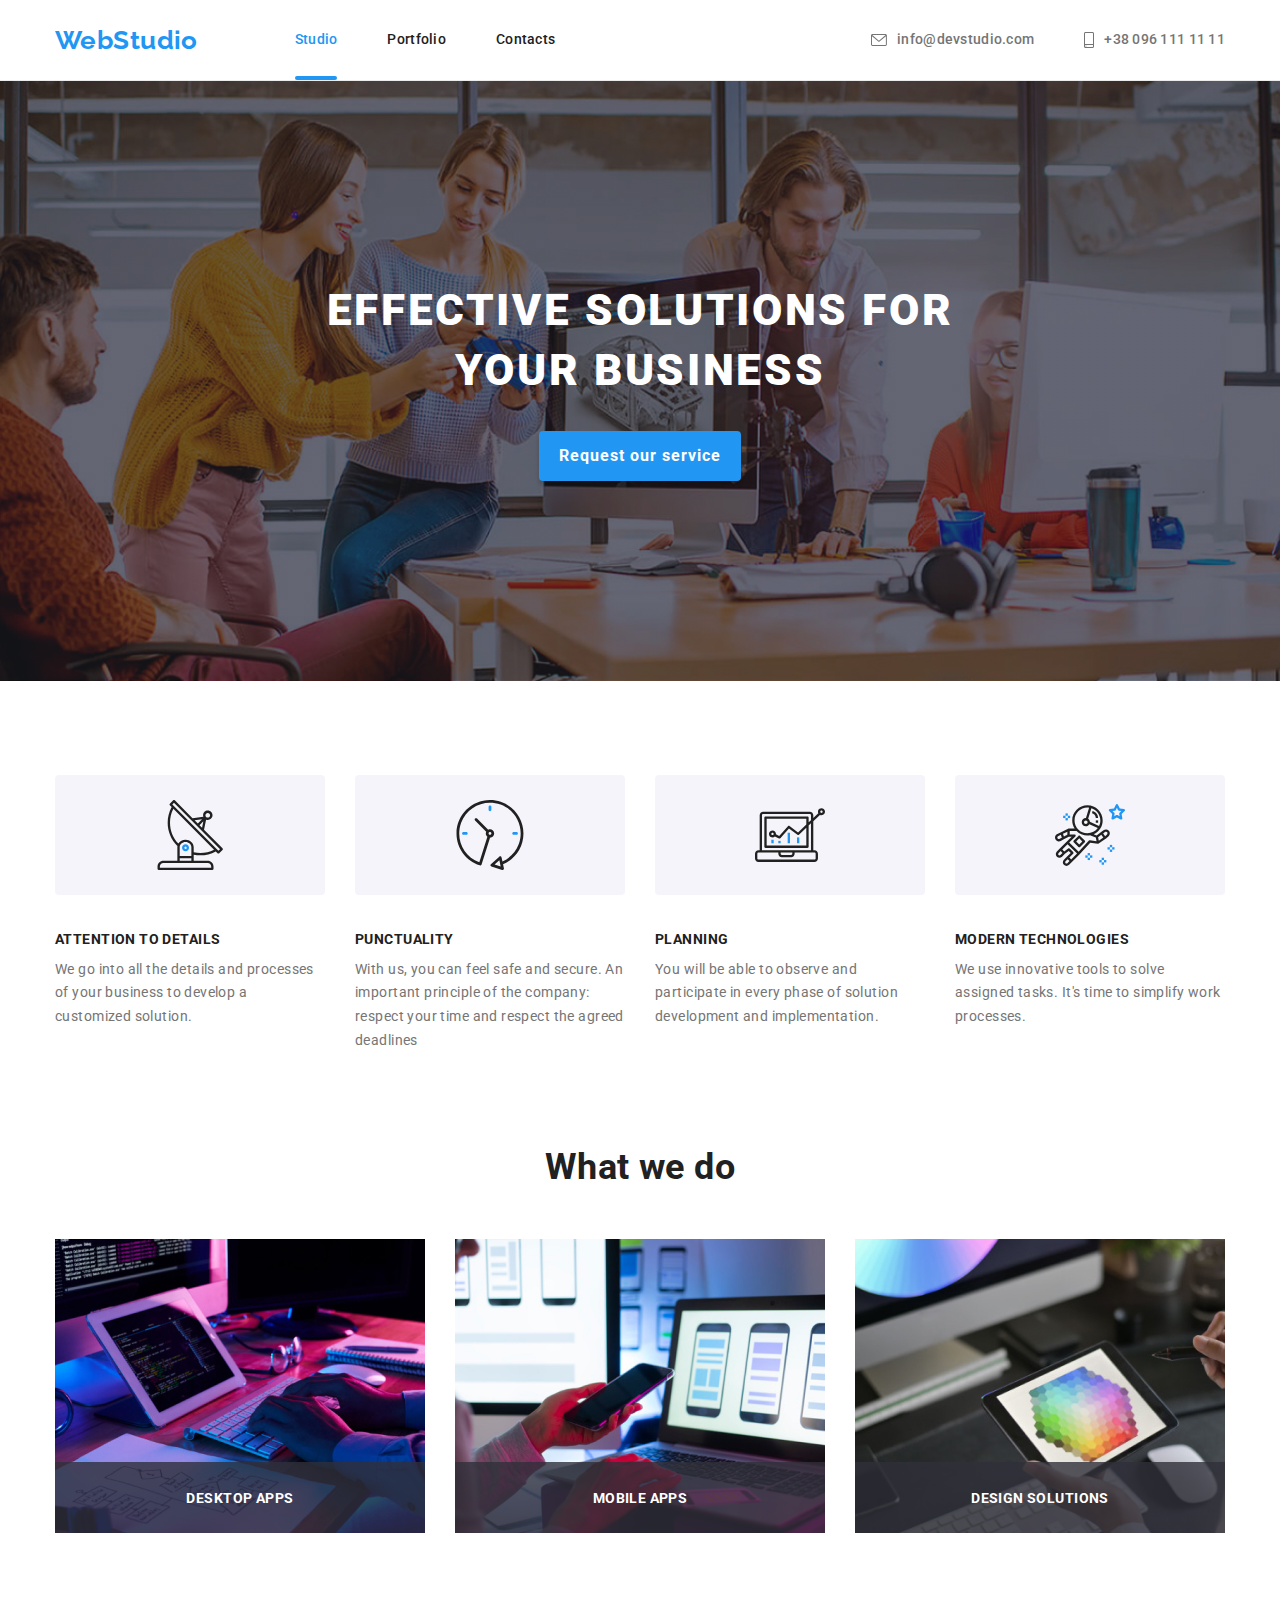
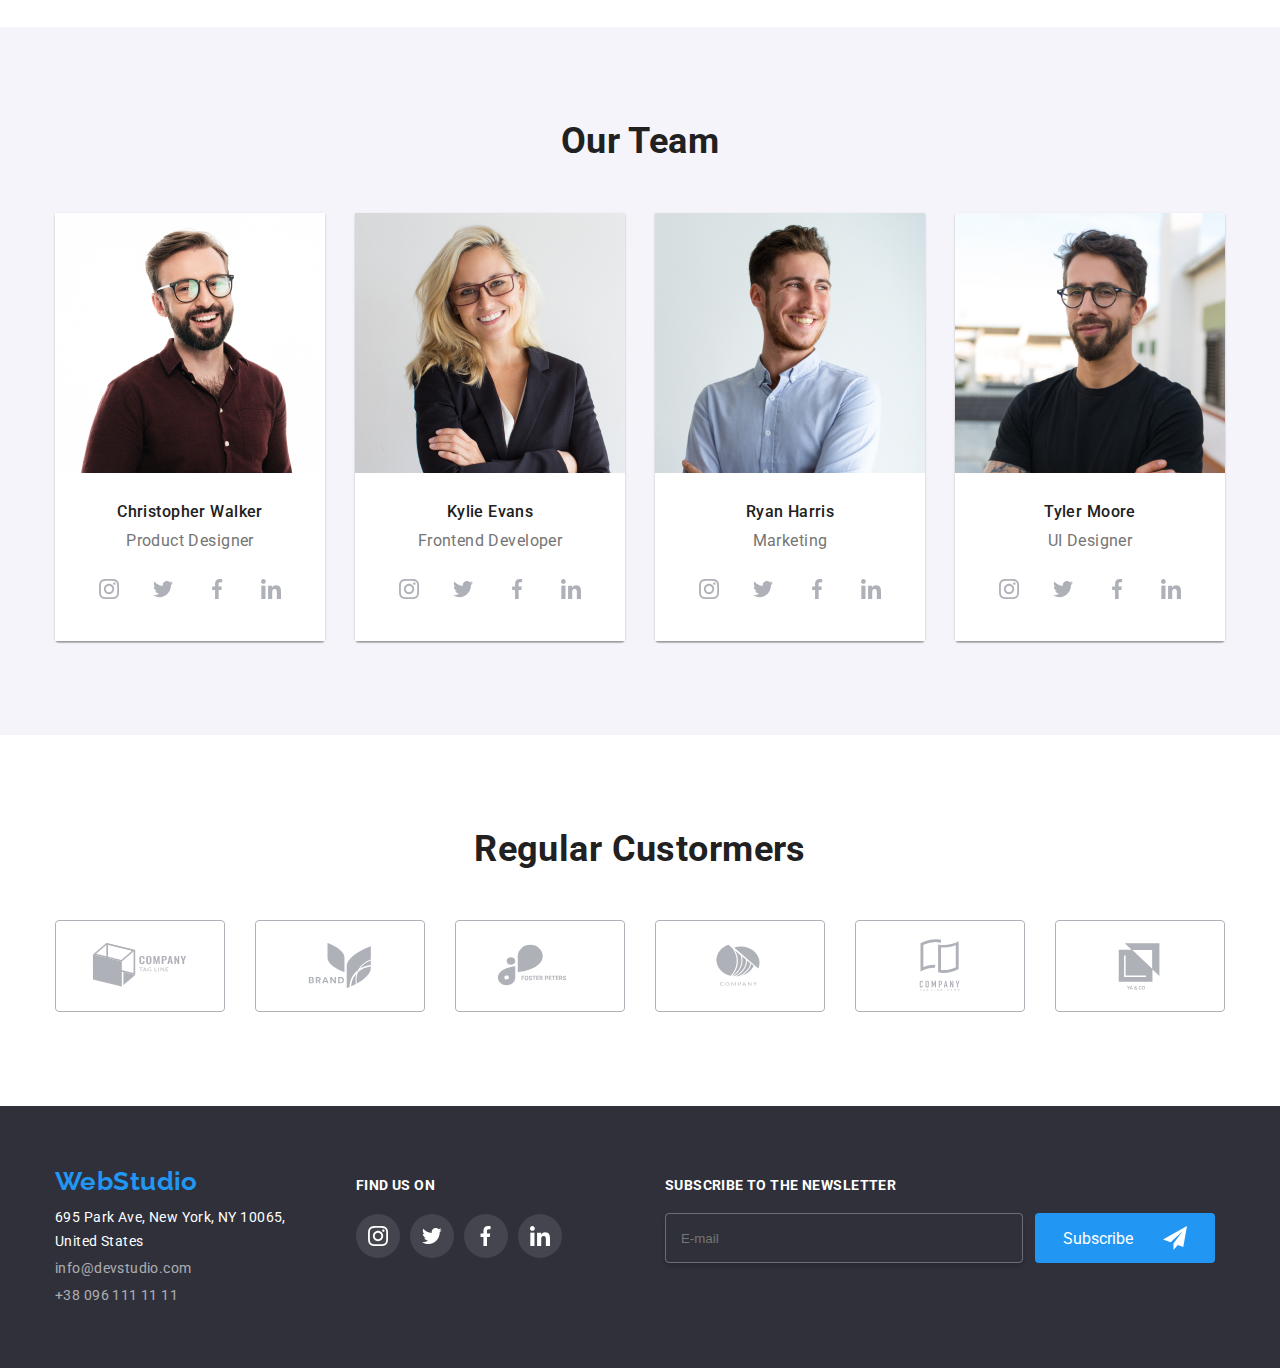
==== index.html @ 533c5c32 "update" ====
<!DOCTYPE html>
<html lang="en">
<head>
    <meta charset="UTF-8">
    <meta http-equiv="X-UA-Compatible" content="IE=edge">
    <meta name="viewport" content="width=device-width, initial-scale=1.0">
    <title>Web Studio</title>
    <link rel="preconnect" href="https://fonts.googleapis.com">
    <link rel="preconnect" href="https://fonts.gstatic.com" crossorigin>
    <link href="https://fonts.googleapis.com/css2?family=Raleway:wght@700&family=Roboto:wght@400;500;700;900&display=swap" rel="stylesheet">   
    <link rel="stylesheet" href="node_modules/modern-normalize/modern-normalize.css">
    <link rel="stylesheet" href="./css/style.css">
</head>
<body>
    <header class="header">
        <div class="container header-container">
            <nav class="header-navigation">
                <a class="header-logo" href="./index.html">WebStudio</a>
                <ul class="header-list-link">
                    <li class="header-item"><a class="header-link current" href="./index.html">Studio</a></li>
                    <li class="header-item"><a class="header-link" href="./portfolio.html">Portfolio</a></li>
                    <li class="header-item"><a class="header-link" href="#">Contacts</a></li>
                </ul> 
            </nav> 
            <ul class="header-list-contact">  
                <li class="header-item-contact">
                    <a class="header-item-contact-link" href="mailto:info@devstudio.com">
                        <svg class="header-item-contact-icon" width="16px" height="12px">
                            <use href="images\sprite.svg#icon-envelope"></use>
                        </svg>
                        info@devstudio.com
                    </a>
                </li>           
                <li class="header-item-contact">
                    <a class="header-item-contact-link"  href="tel:380961111111">
                        <svg class="header-item-contact-icon" width="10px" height="16px">
                            <use href="images\sprite.svg#icon-smartphone"></use>
                        </svg>
                        +38 096 111 11 11
                    </a>
                </li>
            </ul>
        </div>
    </header>
    <main class="main">
        <section class="hero-section">
            <div class="container hero-container">
                <h1 class="hero-title">EFFECTIVE SOLUTIONS FOR YOUR BUSINESS</h1>
                    <button class="hero-button"  type="button" data-modal-open>Request our service</button> 
            </div>
        </section>           
        <section class="features">
            <div class="container">
                <h2 class="features-title">Features</h2>
                <ul class="features-list">
                    <li class="features-item">
                        <svg class="features-image">
                            <use href="images\sprite.svg#icon-antenna"></use>
                        </svg>
                        <h3 class="features-item-title">ATTENTION TO DETAILS</h3>
                        <p class="features-item-text">We go into all the details and processes of your business to develop a customized solution.</p>
                    </li>
                    <li class="features-item">
                        <svg class="features-image">
                            <use href="images\sprite.svg#icon-clock"></use>
                        </svg>
                        <h3 class="features-item-title">PUNCTUALITY</h3>
                        <p class="features-item-text">With us, you can feel safe and secure. An important principle of the company: respect your time and respect the agreed deadlines</p>
                    </li>
                    <li class="features-item">
                        <svg class="features-image">
                            <use href="images\sprite.svg#icon-diagram"></use>
                        </svg>
                        <h3 class="features-item-title">PLANNING</h3>
                        <p class="features-item-text">You will be able to observe and participate in every phase of solution development and implementation.</p>
                    </li>
                    <li class="features-item">
                        <svg class="features-image">
                            <use href="images\sprite.svg#icon-astronaut"></use>
                        </svg>
                        <h3 class="features-item-title">MODERN TECHNOLOGIES</h3>
                        <p class="features-item-text">We use innovative tools to solve assigned tasks. It's time to simplify work processes.</p>
                    </li>
                </ul>
            </div>
        </section>
        <section class="job">
            <div class="container">
                <h2 class="job-title">What we do</h2>
                <ul class="job-list">
                    <li class="job-item"><img class="item-img" src="./images/home-page-images/typingonkeyboard.jpg" alt="person typing on keyboard" width="370" height="294">
                    <p class="label">DESKTOP APPS</p></li>
                    <li class="job-item"><img class="item-img" src="./images/home-page-images/smartphone.jpg" alt="person holding smartphone in front of laptop" width="370"
                        height="294">
                    <p class="label">MOBILE APPS</p></li>
                    <li class="job-item"><img class="item-img" src="./images/home-page-images/colorpallet.jpg" alt="color pallet on a tablet" width="370" height="294">
                    <p class="label">DESIGN SOLUTIONS</p></li>
                </ul>
            </div>
        </section>
        <section class="team">
            <div class="container">
                <h2 class="team-title">Our Team</h2>
                    <ul class="team-list">
                        <li class="team-item"><img class="item-img" src="images/home-page-images/christopher.jpg" alt="man with glasses in red shirt" width="270" height="260">
                            <div class="team-description">
                                <h3 class="team-item-name">Christopher Walker</h3>
                                    <p class="team-item-description">Product Designer</p>
                                        <ul class="team-item-socials-list">
                                            <li class="team-item-socials-item">
                                                <a class="team-item-socials-link" href="#">
                                                    <svg class="team-item-socials-link-icon" width="20px" height="20px">
                                                        <use href="images/sprite.svg#icon-instagram"></use>
                                                    </svg>
                                                </a>
                                            </li>
                                            <li class="team-item-socials-item">
                                                <a class="team-item-socials-link" href="#">
                                                    <svg class="team-item-socials-link-icon" width="20px" height="20px">
                                                        <use href="images/sprite.svg#icon-twitter"></use>
                                                    </svg>
                                                </a>
                                            </li>
                                            <li class="team-item-socials-item">
                                                <a class="team-item-socials-link" href="#">
                                                    <svg class="team-item-socials-link-icon" width="20px" height="20px">
                                                        <use href="images/sprite.svg#icon-facebook"></use>
                                                    </svg>
                                                </a>
                                            </li>
                                            <li class="team-item-socials-item">
                                                <a class="team-item-socials-link" href="#">
                                                    <svg class="team-item-socials-link-icon" width="20px" height="20px">
                                                        <use href="images/sprite.svg#icon-linkedin"></use>
                                                    </svg>
                                                </a>
                                            </li>
                                        </ul>
                                </div>
                        </li>
                        <li class="team-item"><img class="item-img" src="images/home-page-images/kylie.jpg" alt="blonde woman with arms crossed" width="270" height="260">
                    <div class="team-description">
                        <h3 class="team-item-name">Kylie Evans</h3>
                            <p class="team-item-description">Frontend Developer</p>
                                <ul class="team-item-socials-list">
                                    <li class="team-item-socials-item">
                                        <a class="team-item-socials-link" href="#">
                                            <svg class="team-item-socials-link-icon" width="20px" height="20px">
                                                <use href="images/sprite.svg#icon-instagram"></use>
                                            </svg>
                                        </a>
                                    </li>
                                    <li class="team-item-socials-item">
                                        <a class="team-item-socials-link" href="#">
                                            <svg class="team-item-socials-link-icon" width="20px" height="20px">
                                                <use href="images/sprite.svg#icon-twitter"></use>
                                            </svg>
                                        </a>
                                    </li>
                                    <li class="team-item-socials-item">
                                        <a class="team-item-socials-link" href="#">
                                            <svg class="team-item-socials-link-icon" width="20px" height="20px">
                                                <use href="images/sprite.svg#icon-facebook"></use>
                                            </svg>
                                        </a>
                                    </li>
                                    <li class="team-item-socials-item">
                                        <a class="team-item-socials-link" href="#">
                                            <svg class="team-item-socials-link-icon" width="20px" height="20px">
                                                <use href="images/sprite.svg#icon-linkedin"></use>
                                            </svg>
                                        </a>
                                    </li>
                                </ul>
                        </div>
                        </li>
                        <li class="team-item"><img class="item-img" src="images/home-page-images/ryan.jpg" alt="man in blue shirt" width="270" height="260">
                            <div class="team-description">
                                <h3 class="team-item-name">Ryan Harris</h3>
                                    <p class="team-item-description">Marketing</p>  
                                        <ul class="team-item-socials-list">
                                            <li class="team-item-socials-item">
                                                <a class="team-item-socials-link" href="#">
                                                    <svg class="team-item-socials-link-icon" width="20px" height="20px">
                                                        <use href="images/sprite.svg#icon-instagram"></use>
                                                    </svg>
                                                </a>
                                            </li>
                                            <li class="team-item-socials-item">
                                                <a class="team-item-socials-link" href="#">
                                                    <svg class="team-item-socials-link-icon" width="20px" height="20px">
                                                        <use href="images/sprite.svg#icon-twitter"></use>
                                                    </svg>
                                                </a>
                                            </li>
                                            <li class="team-item-socials-item">
                                                <a class="team-item-socials-link" href="#">
                                                    <svg class="team-item-socials-link-icon" width="20px" height="20px">
                                                        <use href="images/sprite.svg#icon-facebook"></use>
                                                    </svg>
                                                </a>
                                            </li>
                                            <li class="team-item-socials-item">
                                                <a class="team-item-socials-link" href="#">
                                                    <svg class="team-item-socials-link-icon" width="20px" height="20px">
                                                        <use href="images/sprite.svg#icon-linkedin"></use>
                                                    </svg>
                                                </a>
                                            </li>
                                        </ul>                 
                            </div>
                        </li>
                        <li class="team-item"><img class="item-img" src="images/home-page-images/tyler.jpg" alt="man with glasses in black shirt" width="270" height="260">
                            <div class="team-description">
                                <h3 class="team-item-name">Tyler Moore</h3>
                                    <p class="team-item-description">UI Designer</p>   
                                        <ul class="team-item-socials-list">
                                            <li class="team-item-socials-item">
                                                <a class="team-item-socials-link" href="#">
                                                    <svg class="team-item-socials-link-icon" width="20px" height="20px">
                                                        <use href="images/sprite.svg#icon-instagram"></use>
                                                    </svg>
                                                </a>
                                            </li>
                                            <li class="team-item-socials-item">
                                                <a class="team-item-socials-link" href="#">
                                                    <svg class="team-item-socials-link-icon" width="20px" height="20px">
                                                        <use href="images/sprite.svg#icon-twitter"></use>
                                                    </svg>
                                                </a>
                                            </li>
                                            <li class="team-item-socials-item">
                                                <a class="team-item-socials-link" href="#">
                                                    <svg class="team-item-socials-link-icon" width="20px" height="20px">
                                                        <use href="images/sprite.svg#icon-facebook"></use>
                                                    </svg>
                                                </a>
                                            </li>
                                            <li class="team-item-socials-item">
                                                <a class="team-item-socials-link" href="#">
                                                    <svg class="team-item-socials-link-icon" width="20px" height="20px">
                                                        <use href="images/sprite.svg#icon-linkedin"></use>
                                                    </svg>
                                                </a>
                                            </li>
                                        </ul>                
                            </div>
                        </li>
                    </ul>
            </div>
        </section>
        <section class="customers">
            <div class="container">
                <h2 class="customer-title">Regular Custormers</h2>
                <ul class="customer-list">
                    <li class="customer-item">
                        <a class="customer-link" href="#">
                            <svg class="customer-link-icon" width="106px"  height="60px">
                                <use href="images/sprite.svg#icon-Logo-1"></use>
                            </svg>
                        </a>
                    </li>
                    <li class="customer-item">
                        <a class="customer-link" href="#">
                            <svg class="customer-link-icon" width="106px"  height="60px">
                                <use href="images/sprite.svg#icon-Logo-2"></use>
                            </svg>
                        </a>
                    </li>
                    <li class="customer-item">
                        <a class="customer-link" href="#">
                            <svg class="customer-link-icon" width="106px"  height="60px">
                                <use href="images/sprite.svg#icon-Logo-3"></use>
                            </svg>
                        </a>
                    </li>
                    <li class="customer-item">
                        <a class="customer-link" href="#">
                            <svg class="customer-link-icon" width="106px"  height="60px">
                                <use href="images/sprite.svg#icon-Logo-4"></use>
                            </svg>
                        </a>
                    </li>
                    <li class="customer-item">
                        <a class="customer-link" href="#">
                            <svg class="customer-link-icon" width="106px"  height="60px">
                                <use href="images/sprite.svg#icon-Logo-5"></use>
                            </svg>
                        </a>
                    </li>
                    <li class="customer-item">
                        <a class="customer-link" href="#">
                            <svg class="customer-link-icon" width="106px"  height="60px">
                                <use href="images/sprite.svg#icon-Logo-6"></use>
                            </svg>
                        </a>
                    </li>                    
                </ul>
            </div>
        </section>
    </main>
    <footer class="footer">
        <div class="container footer-container">
            <div class="footer-left">
        <a class="footer-logo" href="./index.html">WebStudio</a>
        <address class="footer-address">
           <a class="footer-location" href="https://goo.gl/maps/39EHeSABdAvS7GECA" target="_blank">695 Park Ave, New York, NY 10065,<br> United States</a>
            <ul class="footer-list-contact">
                <li class="footer-item"><a class="footer-item-link" href="mailto:info@devstudio.com">info@devstudio.com</a></li>
                <li class="footer-item"><a class="footer-item-link" href="tel:380961111111">+38 096 111 11 11</a></li>
            </ul>
        </address>
        </div>
        <div class="footer-middle">
            <h3 class="footer-middle-title"> FIND US ON</h3>
            <ul class="footer-social-media">                
                        <li class="footer-socials-item">
                            <a class="footer-socials-link" href="#">
                                <svg class="footer-socials-link-icon" width="20px" height="20px">
                                    <use href="images/sprite.svg#icon-instagram-footer"></use>
                                </svg>
                            </a>
                        </li>
                        <li class="footer-socials-item">
                            <a class="footer-socials-link" href="#">
                                <svg class="footer-socials-link-icon" width="20px" height="20px">
                                    <use href="images/sprite.svg#icon-twitter-footer"></use>
                                </svg>
                            </a>
                        </li>
                        <li class="footer-socials-item">
                            <a class="footer-socials-link" href="#">
                                <svg class="footer-socials-link-icon" width="20px" height="20px">
                                    <use href="images/sprite.svg#icon-facebook-footer"></use>
                                </svg>
                            </a>
                        </li>
                        <li class="footer-socials-item">
                            <a class="footer-socials-link" href="#">
                                <svg class="footer-socials-link-icon" width="20px" height="20px">
                                    <use href="images/sprite.svg#icon-linkedin-footer"></use>
                                </svg>
                            </a>
                        </li>
                </ul>
            </div>
            <div class="footer-right">
                    <h3 class="footer-input-title">SUBSCRIBE TO THE NEWSLETTER</h3>
                    <form action="#" class="footer-form">
                        <label class="footer-form-label">
                            <input class="footer-input" type="email" name="email" 
                            placeholder="E-mail">
                        </label>
                        <button class="footer-button" type="submit">
                            Subscribe 
                            <svg class="send-icon" width="24px" height="24px">
                                <use href="images\sprite.svg#icon-send"></use>
                            </svg>
                        </button>
                    </form>
            </div>
        </div>
    </footer>
    <div class="backdrop is-hidden" data-modal>
        <div class="modal-widnow">
            <button type="button" class="modal-button" data-modal-close><svg class="icon-close" width="30px" height="30px">
                <use href="images/sprite.svg#icon-close"></use>
                </svg>
            </button>
            <form class="modal-form" name="customer-information">
                <b class="modal-caption">Leave your information and we'll call you back</b>
                <label class="modal-label">
                    Name 
                    <svg class="modal-icon" width="18px" height="18px">
                        <use href="images\sprite.svg#icon-person"></use>
                    </svg>
                    <input class="modal-input" type="text" name="full-name">
                </label>
                <label class="modal-label">
                    Telephone
                    <svg class="modal-icon" width="18px" height="18px">
                        <use href="images\sprite.svg#icon-phone"></use>
                    </svg>
                    <input class="modal-input" type="tel" name="phone-number">
                </label>
                <label class="modal-label">
                    E-mail 
                    <svg class="modal-icon" width="18px" height="18px">
                        <use href="images\sprite.svg#icon-email"></use>
                    </svg>
                    <input class="modal-input" type="email" name="email">           
                </label>
                <label class="modal-label">
                    Comments
                    <textarea class="textarea-modal-input" name="comments" rows="5" placeholder="Enter the text"></textarea>
                </label>
                <input class="checkbox" type="checkbox" name="terms" value="agree" required id="checkbox-policy"> 
                <label class="modal-checkbox-label" for="checkbox-policy">
                    <span class="modal-checkbox">
                        <svg class="modal-checkmark" width="11px" height="8px">
                            <use href="images/sprite.svg#icon-checkmark"></use>
                        </svg>
                    </span>
                    <span>
                        I agree with the newsletter and accept the 
                        <a class="terms-conditions" href="#">
                            Terms and Conditions
                        </a>
                    </span>
                </label>
                    <button class="form-button" type="submit">Send</button>
            </form>
        </div>
    </div>
    <script src="./js/modal.js"></script>
</body>
</html>
---- css/style.css ----
:root{
    --primary-title-color:#212121;
    --accent-color:#2196F3;
    --primary-text-color:#757575;
    --white-color:#FFFFFF;
    --black-color: #000000;
    --backgroud-color:#2F303A;
    --button-hover-color:#1976d2;
    --background-button-color:#F5F4FA;
    --portfolio-background-color: #E5E5E5;
    --card-gap: 30px;
    --time-function: cubic-bezier(0.4, 0, 0.2, 1);
    --time: 250ms;
}

p, h1, h2, h3, h4, h5, h6{
    margin-top: 0;
    margin-bottom: 0;
}

ul{
    list-style: none;
    margin-top: 0;
    margin-bottom: 0;
    padding-left: 0;
}

*,
*::before,
*::after {
  box-sizing: border-box;
}

a{
    text-decoration: none;
}

body{
    font-family: Roboto, sans-serif;
    color: var(--primary-text-color);
    font-style: normal;
    font-weight: 400;
    font-size: 14px;
    line-height: calc(24/14);
    letter-spacing: 0.03em;
    margin: 0;
}

img{
    display: block;
    max-width: 100%;
    height:auto;
}

.container{
    width: 1200px;
    padding-left: 15px;
    padding-right: 15px;
    margin: 0 auto;
}

/*HEADER*/

.header{
    background:var(--white-color);
    border-bottom: 1px solid #ECECEC;
}

.header-container{
    display: flex;
}

.header-navigation{
    display: flex;
    align-items: center;
}

.header-logo{
    color:var(--accent-color);
    font-weight:700;
    font-size: 26px;
    line-height: 1.19;
    font-family: Raleway;    
    margin-right: 97px;
}

.header-list-link{
    display:flex;    
}

.header-item:not(:last-child){
    margin-right: 50px;
}

.header-link{
    color:var(--primary-title-color);
    font-weight: 500;
    font-size: 14px;
    line-height: 1.14;
    letter-spacing: 0.02em;
    padding-top:32px;
    padding-bottom:32px;    
    display:block;
    transition: color var(--time) var(--time-function);
}

.header-link:hover,
.header-link:focus{
    color:var(--accent-color);
    text-decoration: underline;
}

.current{
    color:var(--accent-color);
    position:relative;
    display: inline-block;
}

.current::after{
    content: '';
    position: absolute;
    width: 100%;
    height: 4px;
    border-radius: 2px;
    left:0;
    bottom:0;
    background-color: var(--accent-color);
    background: var(--accent-color);
}

.header-list-contact{
    display:flex;
    margin-left: auto;    
}

.header-item-contact:not(:last-child){
    margin-right: 50px;
}

.header-item-contact-link{
    color:var(--primary-text-color);
    font-weight: 500;
    font-size: 14px;
    line-height: 1.14;
    letter-spacing: 0.02em;
    padding-top: 32px;
    padding-bottom: 32px;    
    display: flex;
    align-items: center;
    transition: color var(--time) var(--time-function);
}

.header-item-contact-link:hover,
.header-item-contact-link:focus{
    color:var(--accent-color);
}

.header-item-contact-icon{
    margin-right: 10px;
    fill: currentColor;
}
/*Hero*/


    
.hero-section{
    background-color: var(--backgroud-color);
    padding-top: 200px;
    padding-bottom: 200px;
    background-image: linear-gradient(
        rgba(47, 48, 58, 0.4),
        rgba(47, 48, 58, 0.4)
        ), url(../images/home-page-images/hero-background.jpg);
        background-repeat: no-repeat;
        background-position: center;
        background-size: cover;
}

.hero-container{
    display: flex;
    justify-content: center;
    align-items: center;
    flex-direction: column;   
}

.hero-title{
    text-align: center;
    letter-spacing: 0.06em;
    font-weight: 900;
    font-size: 44px;
    line-height: 1.36;
    color: var(--white-color);
    width: 696px;
    margin-bottom: 30px;
}

.hero-button{
    font-family: Roboto;
    font-weight: 700;
    font-size: 16px;
    line-height: 1.87;
    letter-spacing: 0.06em;
    color:var(--white-color);
    cursor: pointer;
    padding: 10px 20px;
    background-color: var(--accent-color);
    box-shadow: 0px 4px 4px rgba(0, 0, 0, 0.15);
    border-radius: 4px;
    border: none;
    transition: background-color var(--time) var(--time-function);
    transition: box-shadow var(--time) var(--time-function);
}

.hero-button:hover,
.hero-button:focus{
    background-color: var(--button-hover-color);
    
}

/*FEATURES*/

.features{
    padding-top: 94px;
    padding-bottom: 94px;   
}

.features-title{
    position: absolute;
    width: 1px;
    height: 1px;
    margin: -1px;
    border: 0;
    padding: 0;
    white-space: nowrap;
    clip-path: inset(100%);
    clip: rect(0 0 0 0);
    overflow: hidden;
}

.features-list{
    display: flex;
    flex-wrap: wrap;      
}

.features-item{
    width: 270px;
}

.features-item:not(:last-child){
    margin-right: 30px;
}
.features-image{
    width: 270px;
    height: 120px;
    background: #F5F4FA;
    border-radius: 4px;
    margin-bottom: 30px;
    padding-bottom: 25px;
    padding-top: 25px;
}

.features-item-title{
    font-weight: 700;
    font-size: 14px;
    line-height: 1.14;
    color:var(--primary-title-color);
    margin-bottom: 10px;
}

.features-item-text{
    font-size: 14px;
    line-height: 1.71;
}

/*JOB*/

.job{
    padding-bottom: 94px;
      
}

.job-title{
    font-weight: 700;
    font-size: 36px;
    line-height: 1.16;
    color: var(--primary-title-color);
    text-align: center;
    margin-bottom: 50px;
}

.job-list{
    display: flex;
}

.job-item:not(:last-child){
    margin-right: 30px;
    
}
.job-item{
    position: relative;
}

.job-item > .label{
    position: absolute;
    font-weight: 700;
    font-size: 14px;
    line-height:calc(16/14);
    bottom: 0;
    right: 0;
    left: 0;
    text-align: center;
    letter-spacing: 0.03em;
    padding-top: 28px;
    padding-bottom: 27px;
    color: var(--white-color);
    background-color:rgba(47, 48, 58, 0.800);
}

/*TEAM*/

.team{
    background: #F5F4FA;    
    padding-top:94px;
    padding-bottom: 94px;
}

.team-title{
    font-weight: 700;
    font-size: 36px;
    line-height: 1.16;
    color: var(--primary-title-color);
    text-align: center;
    margin-bottom: 50px;
}

.team-list{
    display: flex;
    justify-content: center;
}

.team-item{
    width: 270px;
    box-shadow: 0px 1px 3px rgba(0, 0, 0, 0.12), 0px 1px 1px rgba(0, 0, 0, 0.14), 0px 2px 1px rgba(0, 0, 0, 0.2);
    border-radius: 0px 0px 4px 4px;
}

.team-item:not(:last-child){
    margin-right:30px;
}

.team-description{
    padding-top: 30px;
    padding-bottom: 30px;
    text-align: center;
    background-color: var(--white-color);
}

.team-item-name{
    font-weight: 500;
    font-size: 16px;
    line-height: 1.18;
    color: var(--primary-title-color);
    margin-bottom: 10px;
}

.team-item-description{
    font-size: 16px;
    line-height: 1.18;  
    margin-bottom: 16px; 
}

.team-item-socials-list{
    display: flex;
    justify-content: center;
}

.team-item-socials-item:not(:last-child){
    margin-right:10px
}

.team-item-socials-link{
    width: 44px;
    height: 44px;
    border-radius: 50%;
    display: flex;
    align-items: center;
    justify-content: center;
    color: #AFB1B8;
    transition: color var(--time) var(--time-function);
}

.team-item-socials-link:hover,
.team-item-socials-link:focus{
    color:#FFFFFF;
    background-color: var(--accent-color);   
}

.team-item-socials-link-icon{
    fill: currentColor;
}


/*Customers*/

.customers{
    padding-top:94px;
    padding-bottom: 94px;
}

.customer-title{
    font-weight: 700;
    font-size: 36px;
    line-height: 1.16;
    color: var(--primary-title-color);
    text-align: center;
    margin-bottom: 50px;
}

.customer-list{
    display: flex;
    justify-content: center;
}

.customer-item:not(:last-child){
    margin-right: 30px;
}

.customer-link{
    border: 1px solid #AFB1B8;
    border-radius: 4px;
    width: 170px;
    height:92px;
    display: flex;
    align-items: center;
    justify-content: center;
    color: #AFB1B8;
    transition: color var(--time) var(--time-function);
}

.customer-link:hover,
.customer-link:focus{
    border: 1px solid var(--accent-color);
    color:var(--accent-color);    
}

.customer-link-icon{
    fill: currentColor;
}


/*PORTFOLIO*/

.portfolio{
    padding-bottom: 94px;
    padding-top: 94px;
}

.navigation-button{
    font-family: Roboto;
    font-weight: 500;
    font-size: 16px;
    line-height: 1.62;
    text-align: center;
    color:var(--black-color);
    cursor: pointer;
    background: var(--background-button-color);   
    padding: 6px 26px;
    border-style: none;
    border-radius: 4px;
    transition: color var(--time) var(--time-function),
        background-color var(--time) var(--time-function);
}

.navigation-button:hover,
.navigation-button:focus{
    background-color: var(--accent-color);
    color:var(--white-color);
    box-shadow: 0px 4px 4px rgba(0, 0, 0, 0.25);   
}

.portfolio-filters-list{
    display: flex;
    justify-content: center;
    margin-bottom: 50px;
}

.portfolio-list{
     display: flex;
     flex-wrap: wrap;
     margin-top: calc(-1 * var(--card-gap));
     margin-left: calc(-1 * var(--card-gap));    
}

.portfolio-filters-item:not(:last-child){
    margin-right: 8px;
    transition: color var(--time) var(--time-function);
}

.portfolio-list-item:hover,
.porfolio-list-item:focus{
    box-shadow: 0px 1px 1px rgba(0, 0, 0, 0.12), 0px 4px 4px rgba(0, 0, 0, 0.06), 1px 4px 6px rgba(0, 0, 0, 0.16);  
}

.portfolio-list-item{
    flex-basis: calc(100%/3 - var(--card-gap));
    margin-left: var(--card-gap);
    margin-top: var(--card-gap); 
}

.portfolio-list-item:hover .card-overlay-text,
.portfolio-list-item:focus .card-overlay-text{
    transform: translateY(0%);
    cursor: pointer;
}

.card-overlay{
    position: relative;
    overflow: hidden;
}

.card-overlay-text{
    color: var(--white-color);
    background-color: rgba(33, 149, 243, 0.900);
    position:absolute;
    top: 0;
    left: 0;
    height: 100%;
    width: 100%;
    display: flex;
    align-items: center;
    padding: 30px;
    overflow: auto;
    transform: translateY(100%);
    transition: transform var(--time) var(--time-function);
}


.portfolio-description{
    border-bottom: 1px solid #E5E5E5;  
    border-left:1px solid #E5E5E5; 
    border-right: 1px solid #E5E5E5;
    padding-top: 20px;
    padding-bottom: 20px;
    padding-right: 24px;
    padding-left: 24px;
}

.portfolio-list-header{
    font-weight: 700;
    font-size: 18px;
    line-height: 2;
    letter-spacing: 0.06em;
    color: var(--primary-title-color);    
}

.portfolio-list-text{
    font-size: 16px;
    line-height: 1.87;
}

/*FOOTER*/

.footer{
    background-color:var(--backgroud-color);
    padding-top: 60px;
    padding-bottom: 60px;
}

.footer-logo{
    font-weight: 700;
    font-size: 26px;
    font-family: Raleway;
    color:  var(--accent-color);
    line-height: 1.19;
    margin-bottom: 9px;
    display: block;
}

.footer-location{
    font-size: 14px;
    line-height: 1.71;
    text-decoration: none;
    font-style: normal;
    color: var(--white-color);
    margin-bottom: 2px;
    display: block;
    transition: color var(--time) var(--time-function);
}

.footer-location:hover,
.footer-location:hover{
    color: var(--accent-color);
}

.footer-item:not(:last-child){
    margin-bottom: 2px;
}

.footer-item-link{
    font-size: 14px;
    color: var(--white-color);
    opacity: .6;
    line-height: 1.71;
    text-decoration: none;
    font-style: normal;
    transition: color var(--time) var(--time-function);
}

.footer-item-link:hover,
.footer-item-link:focus{
    color: var(--accent-color);
}

.footer-middle-title{
    font-size: 14px;
    line-height: 1.14;
    font-weight: 700;
    font-family: Roboto;
    color: #FFFFFF;
    margin-bottom: 20px;   
}

.footer-container{
    display: flex;
    align-items: baseline;
}

.footer-left{
    margin-right: 70px;
}

.footer-middle{
    margin-right: 93px;
}

.footer-social-media{
    display: flex;
}

.footer-socials-link{
    width: 44px;
    height: 44px;
    margin-right: 10px;
    border-radius: 50%;
    display: flex;
    align-items: center;
    justify-content: center;
    background-color: rgba(255, 255, 255, 0.1);
    transition: color var(--time) var(--time-function);
}

.footer-socials-link:hover,
.footer-socials-link:focus{
    background-color: var(--accent-color);
}

.footer-socials-link-icon{
    cursor: pointer;
}

.footer-form{
    display: flex;
}

.footer-form-label{
    margin-right: 12px;
}

.footer-input-title{
    font-size: 14px;
    line-height: calc(16/14);
    color: var(--white-color);
    margin-bottom: 20px;
    
}

.footer-input{
    padding: 15px;
    width: 358px;
    height: 50px;
    background-color: transparent;
    border: 1px solid rgba(255, 255, 255, 0.3);
    box-shadow: 0px 4px 4px rgba(0, 0, 0, 0.15);
    border-radius: 4px;
    outline: none;
    transition: color var(--time) var(--time-function);
    transition: background-color var(--time) var(--time-function);
    transition: border-color var(--time) var(--time-function);
}

.footer-input:hover,
.footer-input:focus{
    color:var(--white-color);
    background-color: transparent;
    border-color: var(--white-color);
}

.footer-button{
        border: none;
        padding: 10px 28px;
        border-radius: 4px;
        display: flex;
        align-items: center;
        justify-content:center;
        background-color: #2196f3;
        color: #fff;
        font-size: 16px;
        cursor: pointer;
        font-family: 'Roboto';
        transition: background-color var(--time) var(--time-function);
}

.send-icon{
    margin-left: 30px;
}

.footer-button:hover,
.footer-button:focus {
        background-color: var(--button-hover-color);
      }



/*Modal Window*/

.backdrop{
    position: fixed;
    top:0;
    left:0;
    height: 100vh;
    width: 100vw;
    visibility: visible;
    opacity: 1;
    background-color: rgba(0, 0, 0, 0.2);
        transition: opacity var(--time) var(--time-function),
        visbility var(--time) var(--time-function);
}

.is-hidden{
    opacity: 0;
    visibility: hidden;
    pointer-events: none;
}

.modal-widnow{
    position: absolute;
    width: 528px;
    min-height: 581px;
    background-color: var(--white-color);
    box-shadow: 0px 1px 3px rgba(0, 0, 0, 0.12), 0px 1px 1px rgba(0, 0, 0, 0.14), 0px 2px 1px rgba(0, 0, 0, 0.2);
    border-radius: 4px;
    top:50%;
    left:50%;
    transform: translate(-50%, -50%);
    padding: 8px;
}

.modal-button{
    float: right;
    border-style: none;
    background-color: #FFFFFF;
    border-radius: 50%;
    border: 1px solid rgba(0, 0, 0, 0.1);
    cursor: pointer;
    width: 30px;
    height: 30px;
    display: flex;
    align-items: center;
    justify-content: center;    
}

.icon-close:hover{
    fill: var(--accent-color);
}

.modal-form{
    padding-top: 40px;
    padding-right: 39px;
    padding-left: 41px;
}

.modal-label{
    display: flex;
    flex-direction: column;
    font-family: Roboto;
    font-weight: 400;
    font-size: 12px; 
    position: relative;
}

.modal-icon{
    position: absolute;
    top:45%;
    margin-left: 12px;
    margin-bottom: 11px;
    fill: var(--black-color);
}


.modal-input{
    border: 1px solid rgba(33, 33, 33, 0.2);
    border-radius: 4px;
    height: 40px;
    transition: border-color var(--time) var(--time-function);
    padding-left: 33px;
}

.textarea-modal-input{
    border: 1px solid rgba(33, 33, 33, 0.2);
    border-radius: 4px;
    height: 120px;
    font-size: 14px;
    font-weight: 400px;
    font-family: 'Roboto';
    padding: 12px 16px;
    transition: border-color var(--time) var(--time-function);
}
.textarea-modal-input:hover,
.textarea-modal-input:focus{
    border-color: var(--accent-color);
    outline: none;
}

.modal-label:not(:last-child){
    padding-bottom: 10px;
}

.modal-input:hover,
.modal-input:focus{
    border-color: var(--accent-color);
    outline: none;
}

.modal-label:hover .modal-icon,
.modal-label:focus .modal-icon{
    fill: var(--accent-color);
}


.modal-caption{
    font-size: 20px;
    font-weight: 700;
    font-family: "Roboto";
    line-height: calc(23/20);
    color: var(--black-color);
}

.checkbox{
    position: absolute;
    width: 1px;
    height: 1px;
    margin: -1px;
    border: 0;
    padding: 0;
    white-space: nowrap;
    clip-path: inset(100%);
    clip: rect(0 0 0 0);
    overflow: hidden;
}

.modal-checkbox-label{
    padding-top: 20px;
    padding-left: 20px;
    padding-bottom: 30px;
    display: flex;
    cursor: pointer;
}

.modal-checkbox{
    width: 15px;
    height: 15px;
    border: 1px solid var(--black-color);
    border-radius: 2px;
    margin-right: 8px;
    margin-top: 5px;
    display: flex;
    align-items: center;
    justify-content: center;
}

.checkbox:checked + .modal-checkbox-label > .modal-checkbox{
    background-color: var(--accent-color);
    border: none;
}

.form-button{
        margin-bottom: 40px;
        margin-left: 110px;
        border: none;
        padding: 16px 80px;
        border-radius: 4px;
        background-color: #2196f3;
        color: #fff;
        font-size: 16px;
        font-weight: 700;
        cursor: pointer;
        box-shadow: 0px 1px 1px rgba(0, 0, 0, 0.12), 0px 4px 4px rgba(0, 0, 0, 0.06), 1px 4px 6px rgba(0, 0, 0, 0.16);         
        transition: background-color var(--time) var(--time-function);
    }

.form-button:hover,
.form-button:focus {
        background-color:var(--button-hover-color);
      }
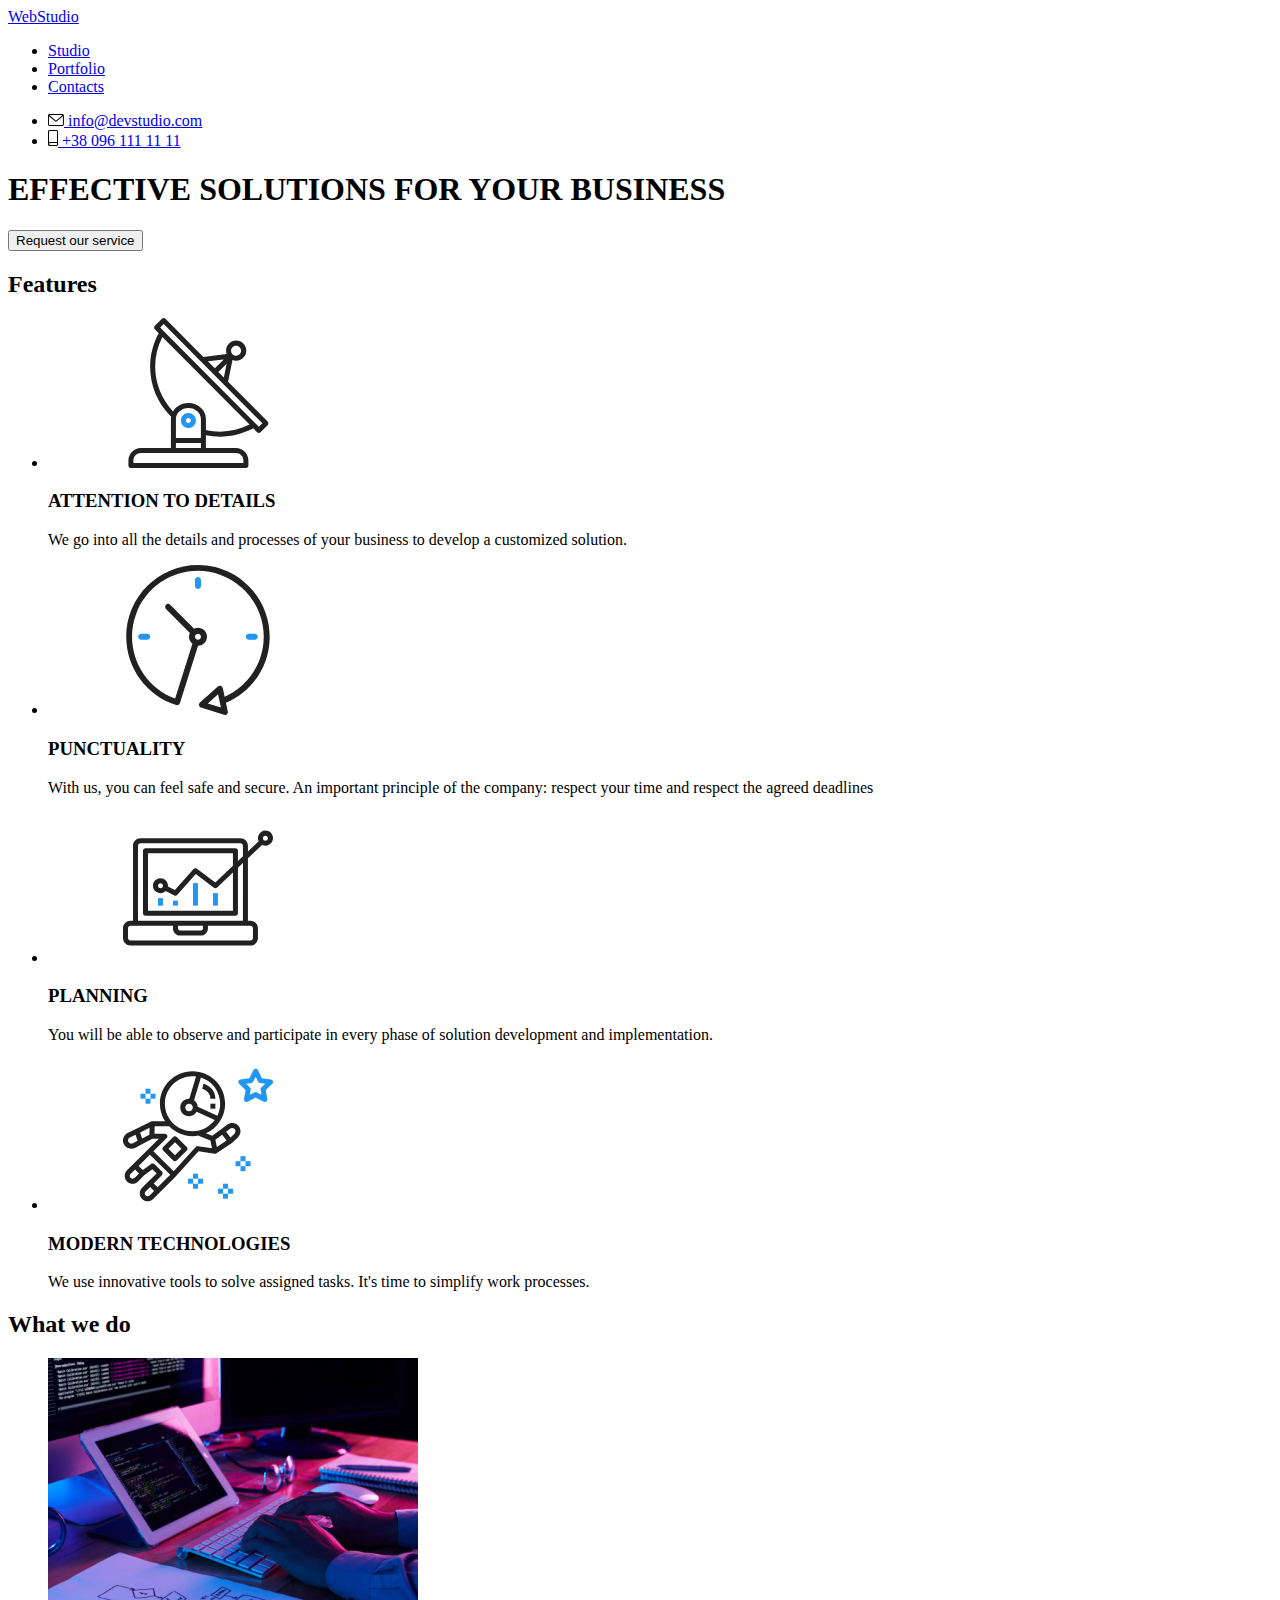
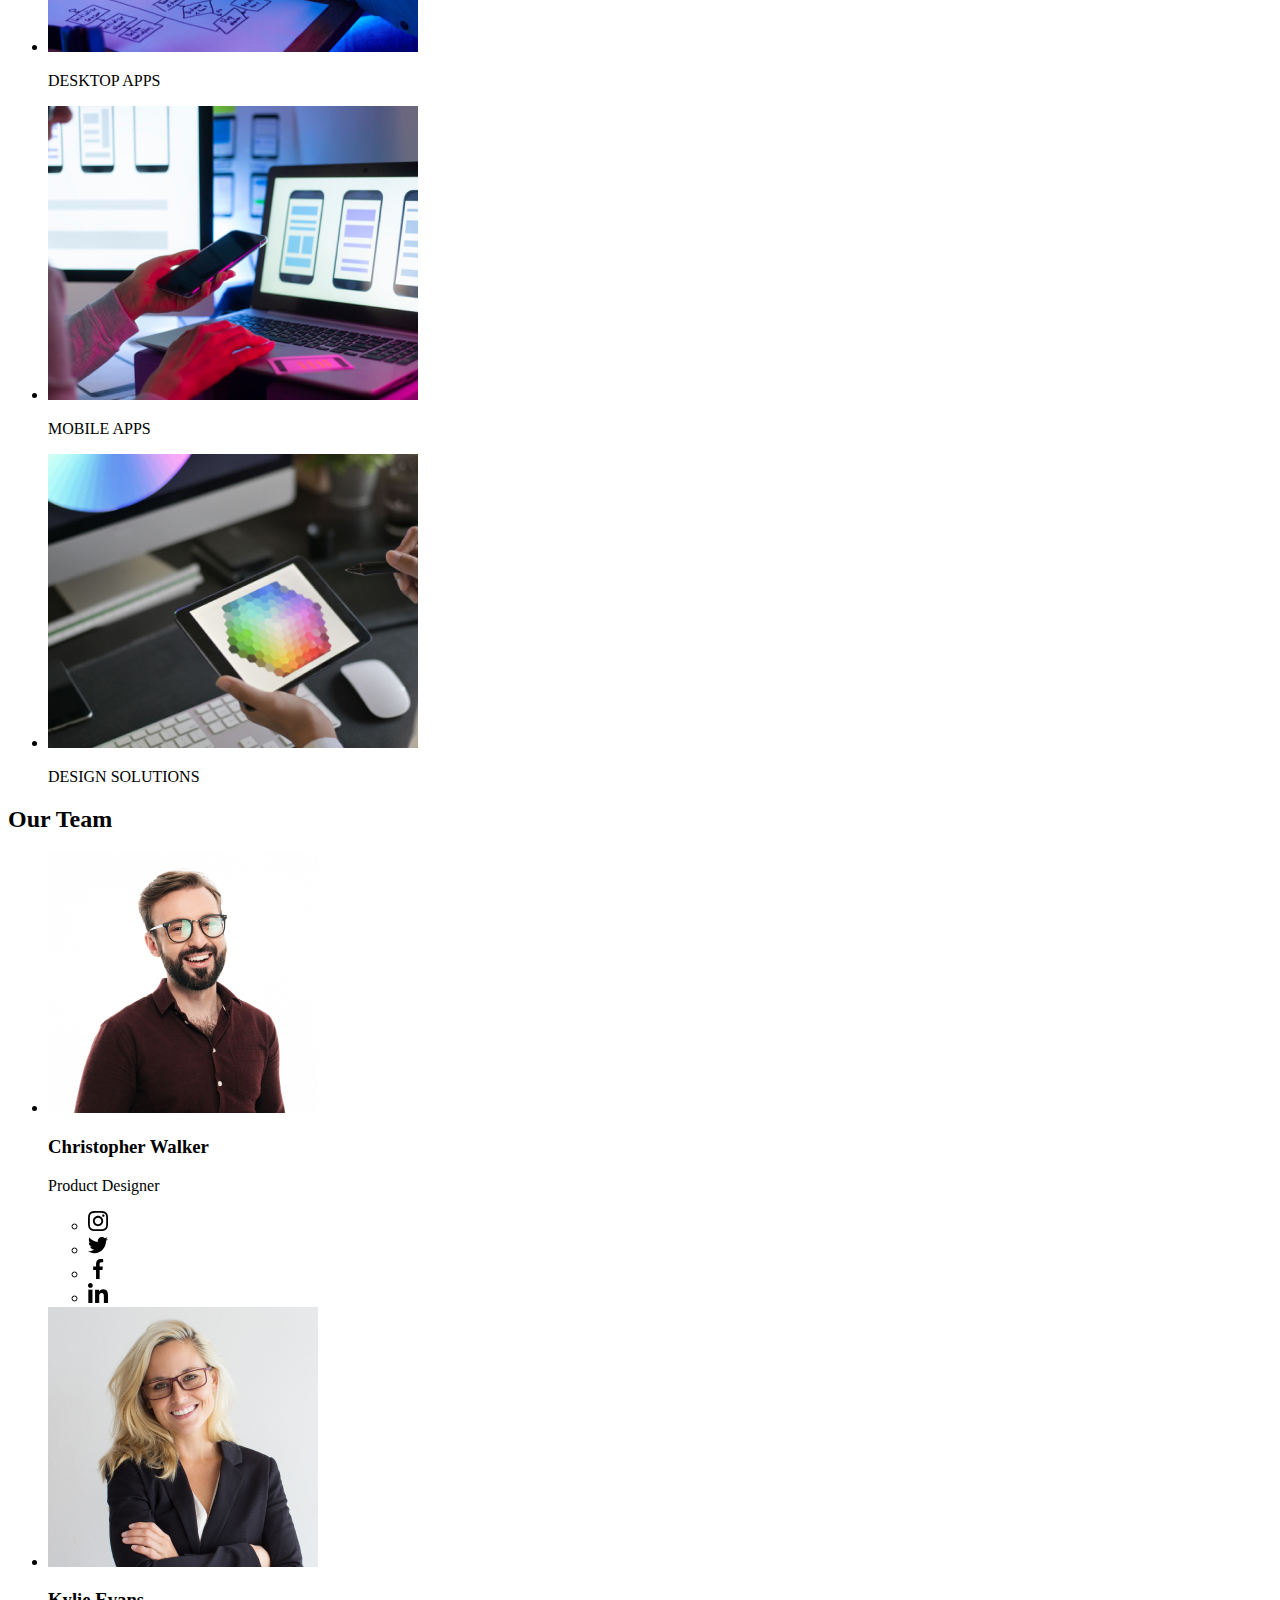
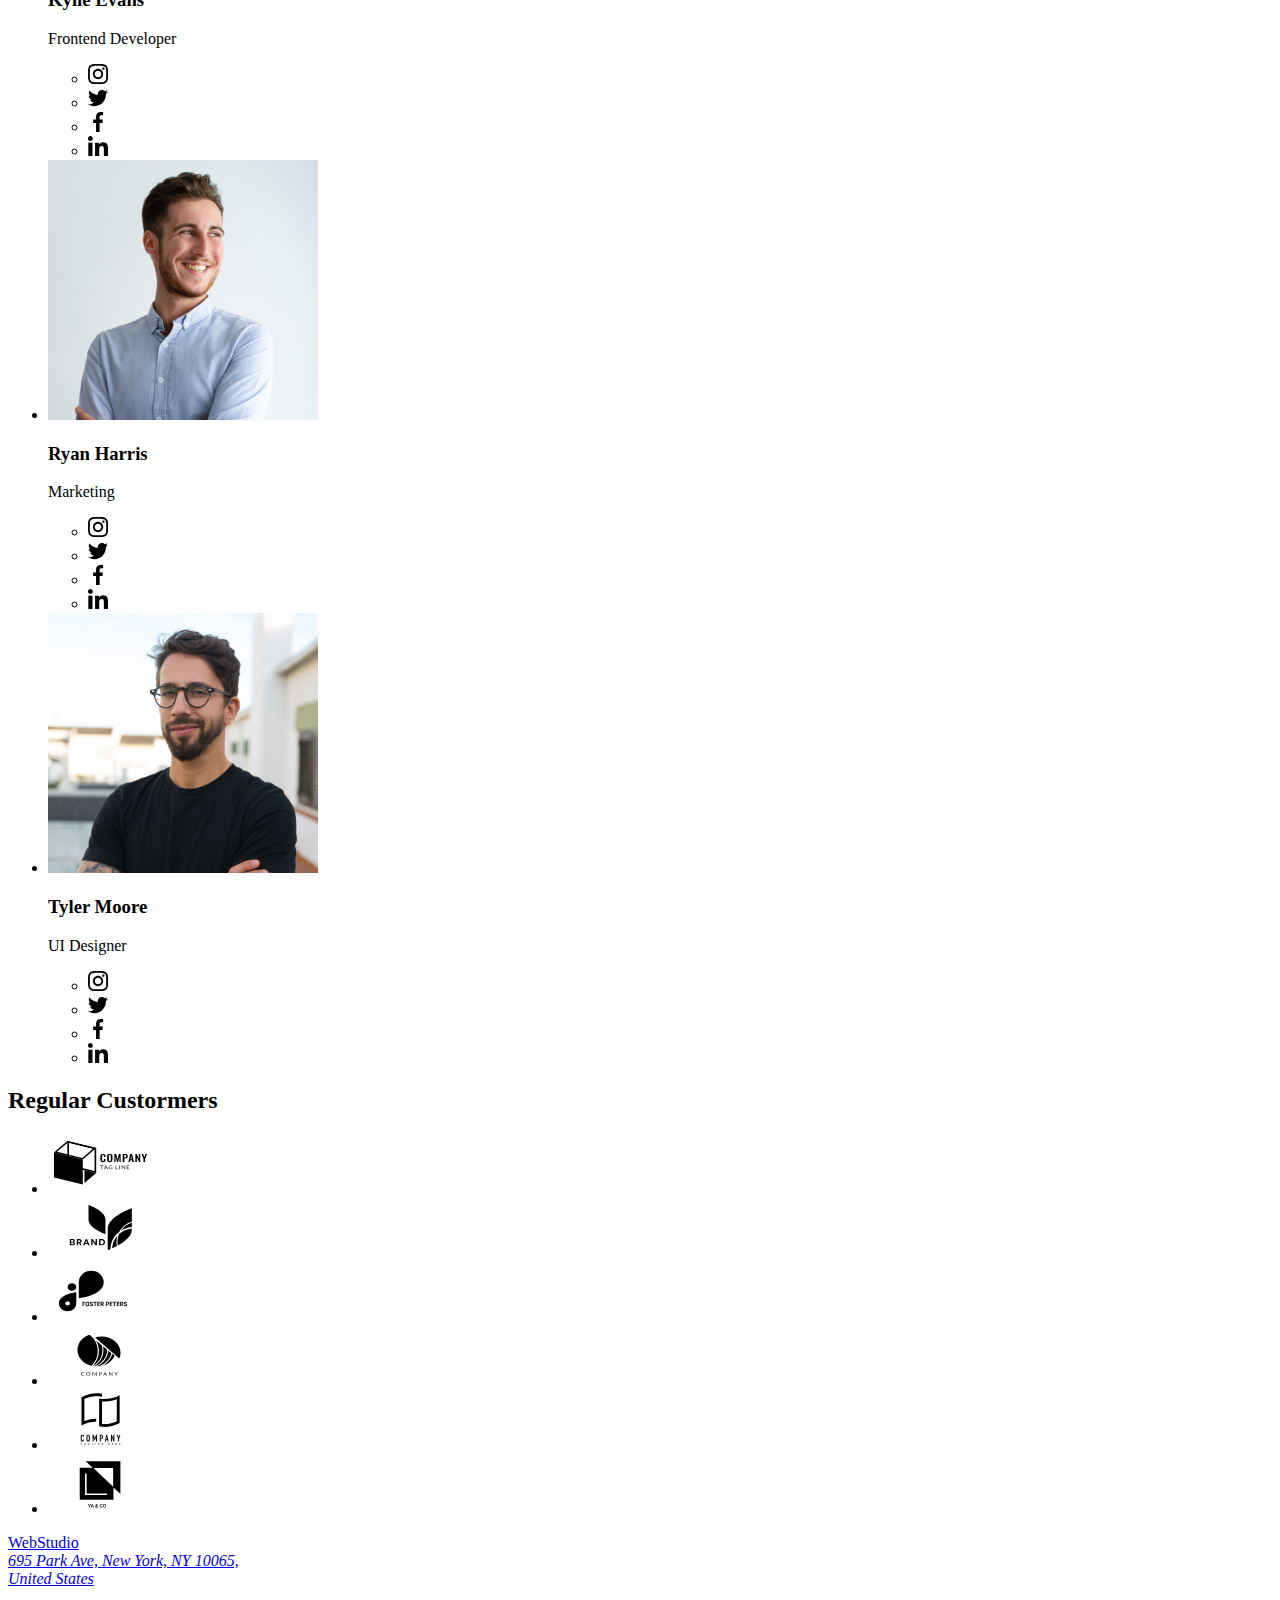
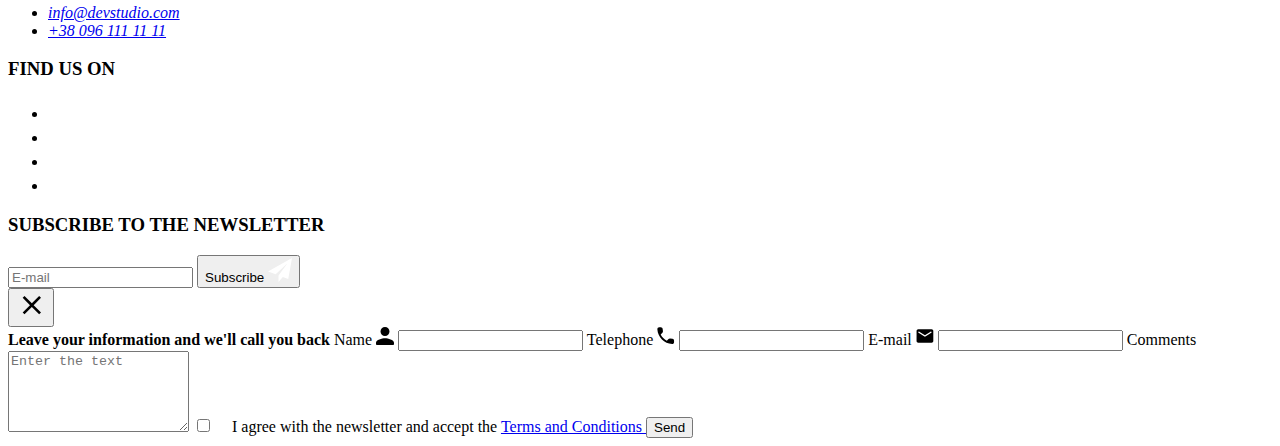
==== commit 11b9248f: "update" ====
--- a/index.html
+++ b/index.html
@@ -9,31 +9,31 @@
     <link rel="preconnect" href="https://fonts.gstatic.com" crossorigin>
     <link href="https://fonts.googleapis.com/css2?family=Raleway:wght@700&family=Roboto:wght@400;500;700;900&display=swap" rel="stylesheet">   
     <link rel="stylesheet" href="node_modules/modern-normalize/modern-normalize.css">
-    <link rel="stylesheet" href="./css/style.css">
+    <link rel="stylesheet" href="css/main.min.css">
 </head>
 <body>
     <header class="header">
-        <div class="container header-container">
-            <nav class="header-navigation">
-                <a class="header-logo" href="./index.html">WebStudio</a>
-                <ul class="header-list-link">
-                    <li class="header-item"><a class="header-link current" href="./index.html">Studio</a></li>
-                    <li class="header-item"><a class="header-link" href="./portfolio.html">Portfolio</a></li>
-                    <li class="header-item"><a class="header-link" href="#">Contacts</a></li>
+        <div class="container header__container">
+            <nav class="header__navigation">
+                <a class="header__logo" href="./index.html">WebStudio</a>
+                <ul class="header__list-link">
+                    <li class="header__item"><a class="header__link current" href="./index.html">Studio</a></li>
+                    <li class="header__item"><a class="header__link" href="./portfolio.html">Portfolio</a></li>
+                    <li class="header__item"><a class="header__link" href="#">Contacts</a></li>
                 </ul> 
             </nav> 
-            <ul class="header-list-contact">  
-                <li class="header-item-contact">
-                    <a class="header-item-contact-link" href="mailto:info@devstudio.com">
-                        <svg class="header-item-contact-icon" width="16px" height="12px">
+            <ul class="header__list-contact">  
+                <li class="header__item-contact">
+                    <a class="header__item-contact-link" href="mailto:info@devstudio.com">
+                        <svg class="header__item-contact-icon" width="16px" height="12px">
                             <use href="images\sprite.svg#icon-envelope"></use>
                         </svg>
                         info@devstudio.com
                     </a>
                 </li>           
-                <li class="header-item-contact">
-                    <a class="header-item-contact-link"  href="tel:380961111111">
-                        <svg class="header-item-contact-icon" width="10px" height="16px">
+                <li class="header__item-contact">
+                    <a class="header__item-contact-link"  href="tel:380961111111">
+                        <svg class="header__item-contact-icon" width="10px" height="16px">
                             <use href="images\sprite.svg#icon-smartphone"></use>
                         </svg>
                         +38 096 111 11 11
--- a/css/main.min.css
+++ b/css/main.min.css
@@ -0,0 +1 @@
+/*# sourceMappingURL=main.min.css.map */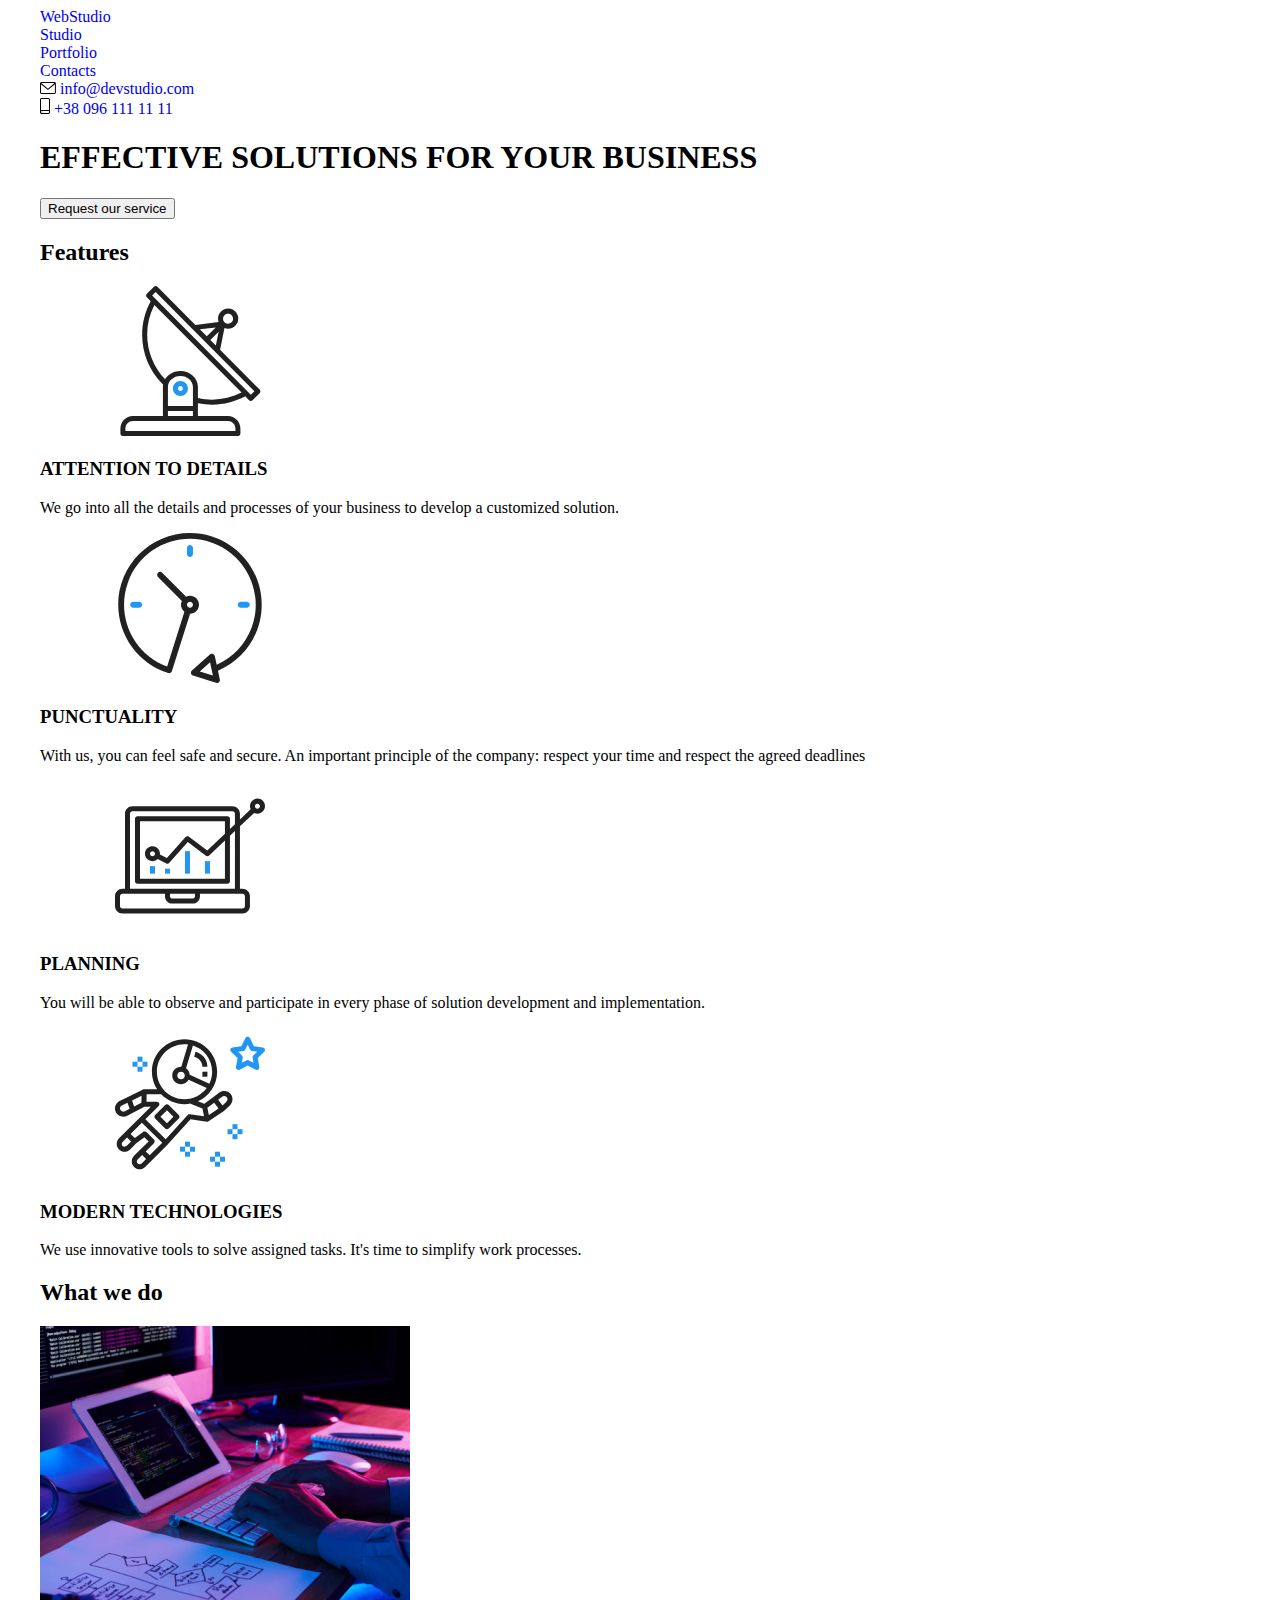
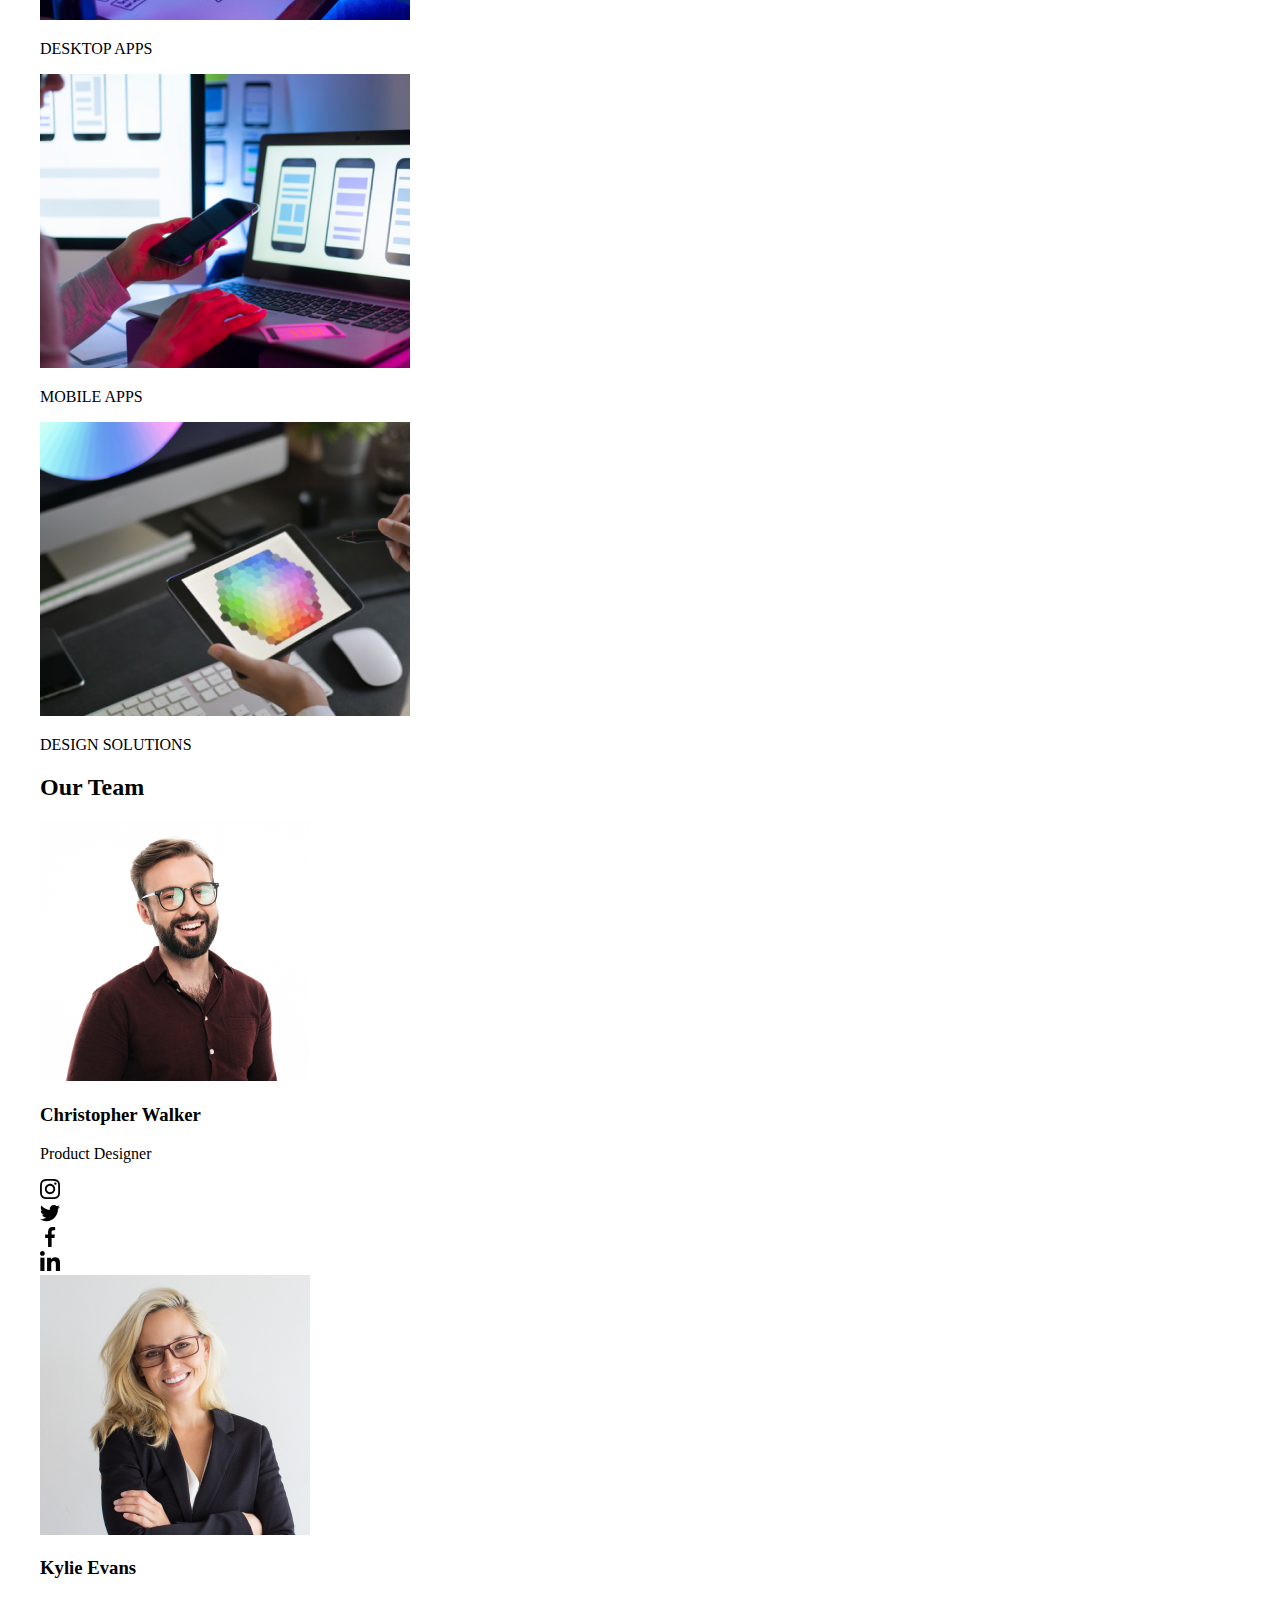
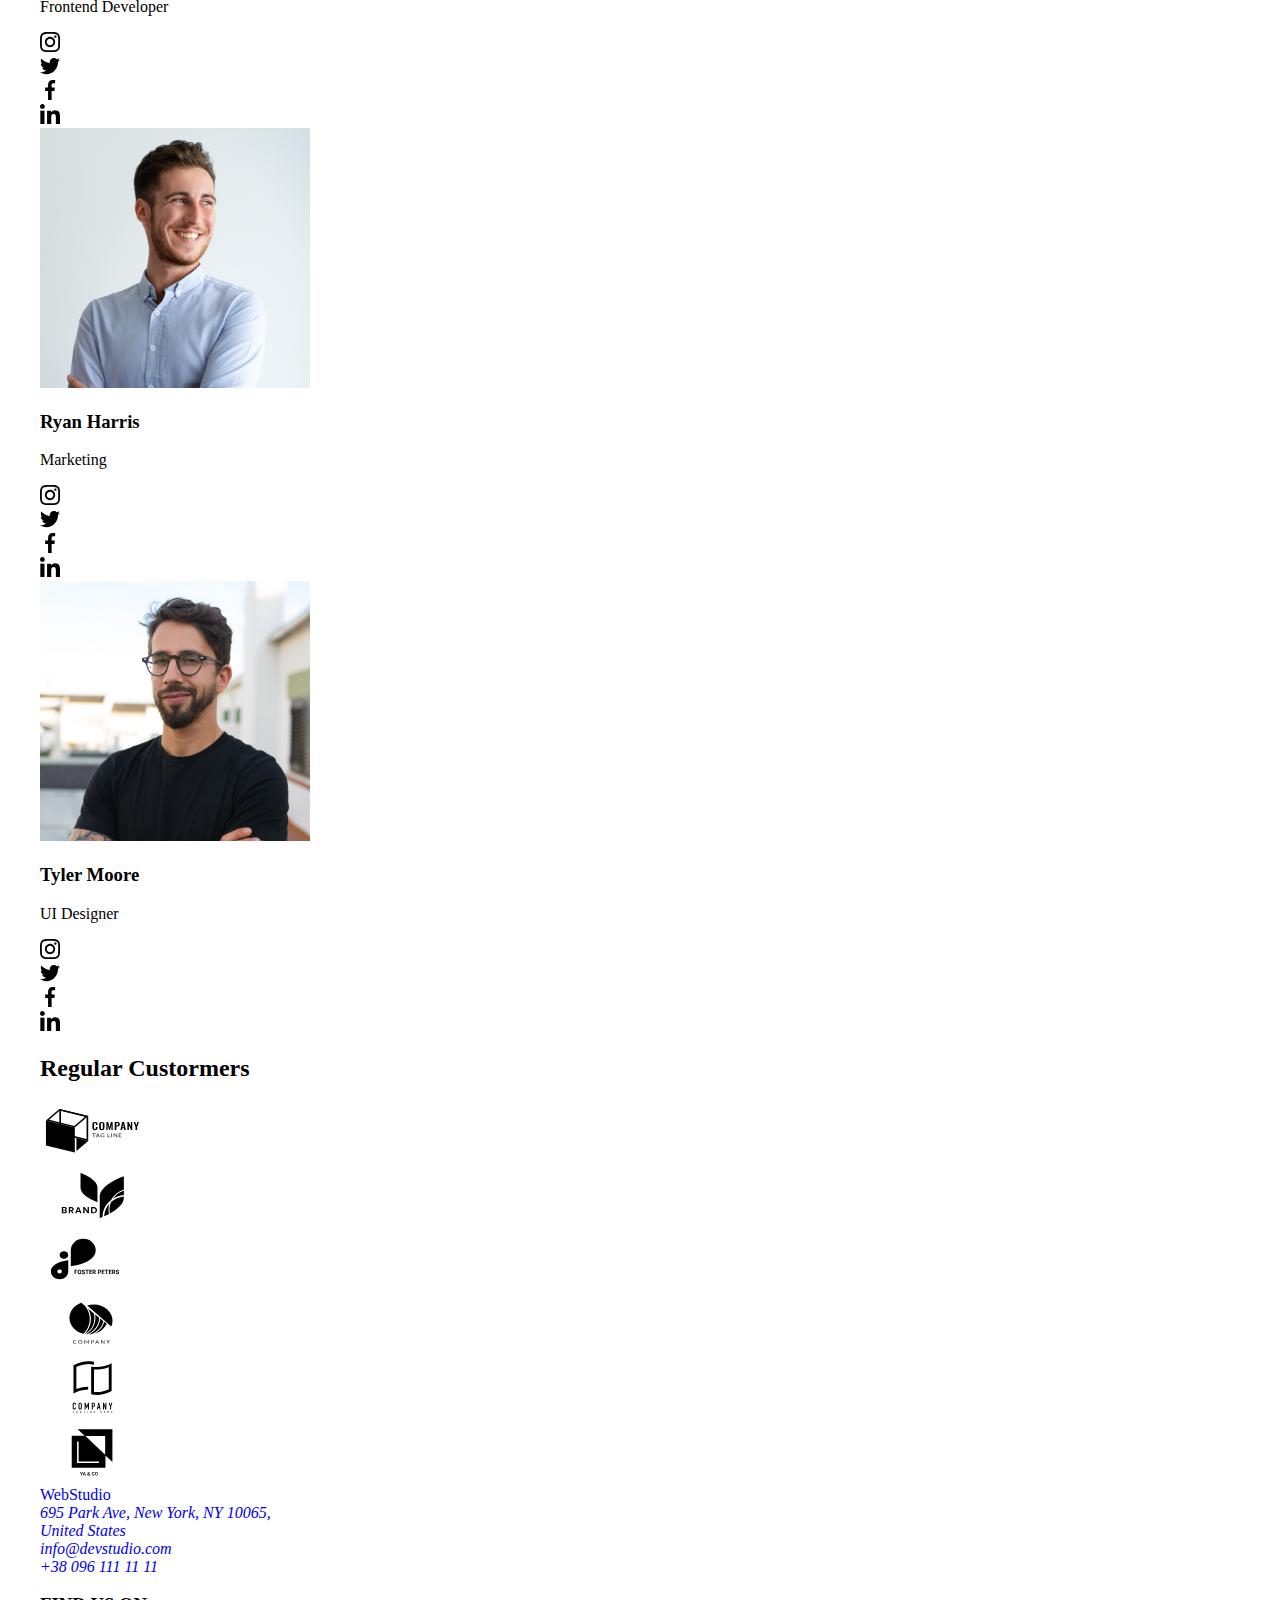
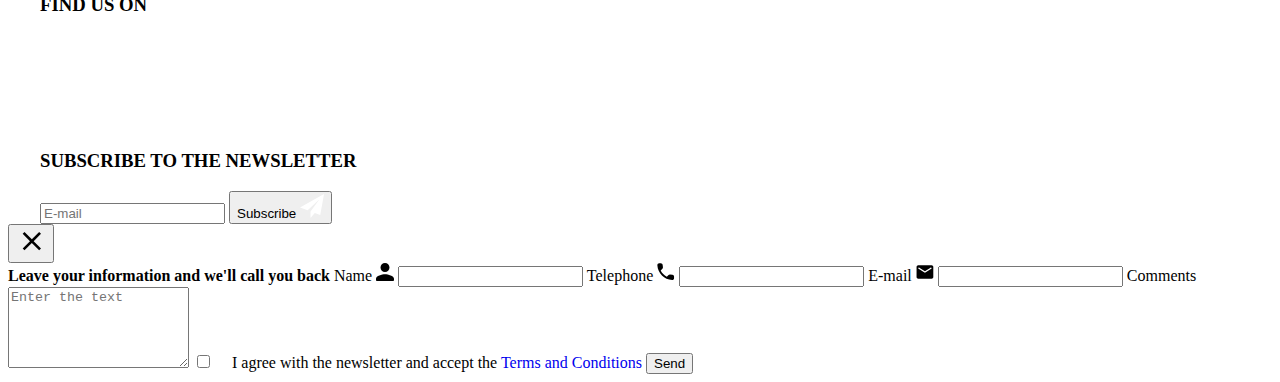
==== commit 4d18f7d5: "update" ====
--- a/index.html
+++ b/index.html
@@ -44,93 +44,93 @@
     </header>
     <main class="main">
         <section class="hero-section">
-            <div class="container hero-container">
-                <h1 class="hero-title">EFFECTIVE SOLUTIONS FOR YOUR BUSINESS</h1>
-                    <button class="hero-button"  type="button" data-modal-open>Request our service</button> 
+            <div class="container hero__container">
+                <h1 class="hero__title">EFFECTIVE SOLUTIONS FOR YOUR BUSINESS</h1>
+                    <button class="hero__button"  type="button" data-modal-open>Request our service</button> 
             </div>
         </section>           
         <section class="features">
             <div class="container">
-                <h2 class="features-title">Features</h2>
-                <ul class="features-list">
-                    <li class="features-item">
-                        <svg class="features-image">
+                <h2 class="features__title">Features</h2>
+                <ul class="features__list">
+                    <li class="features__item">
+                        <svg class="features__image">
                             <use href="images\sprite.svg#icon-antenna"></use>
                         </svg>
-                        <h3 class="features-item-title">ATTENTION TO DETAILS</h3>
-                        <p class="features-item-text">We go into all the details and processes of your business to develop a customized solution.</p>
-                    </li>
-                    <li class="features-item">
-                        <svg class="features-image">
+                        <h3 class="features__item-title">ATTENTION TO DETAILS</h3>
+                        <p class="features__item-text">We go into all the details and processes of your business to develop a customized solution.</p>
+                    </li>
+                    <li class="features__item">
+                        <svg class="features__image">
                             <use href="images\sprite.svg#icon-clock"></use>
                         </svg>
-                        <h3 class="features-item-title">PUNCTUALITY</h3>
-                        <p class="features-item-text">With us, you can feel safe and secure. An important principle of the company: respect your time and respect the agreed deadlines</p>
-                    </li>
-                    <li class="features-item">
-                        <svg class="features-image">
+                        <h3 class="features__item-title">PUNCTUALITY</h3>
+                        <p class="features__item-text">With us, you can feel safe and secure. An important principle of the company: respect your time and respect the agreed deadlines</p>
+                    </li>
+                    <li class="features__item">
+                        <svg class="features__image">
                             <use href="images\sprite.svg#icon-diagram"></use>
                         </svg>
-                        <h3 class="features-item-title">PLANNING</h3>
-                        <p class="features-item-text">You will be able to observe and participate in every phase of solution development and implementation.</p>
-                    </li>
-                    <li class="features-item">
-                        <svg class="features-image">
+                        <h3 class="features__item-title">PLANNING</h3>
+                        <p class="features__item-text">You will be able to observe and participate in every phase of solution development and implementation.</p>
+                    </li>
+                    <li class="features__item">
+                        <svg class="features__image">
                             <use href="images\sprite.svg#icon-astronaut"></use>
                         </svg>
-                        <h3 class="features-item-title">MODERN TECHNOLOGIES</h3>
-                        <p class="features-item-text">We use innovative tools to solve assigned tasks. It's time to simplify work processes.</p>
+                        <h3 class="features__item-title">MODERN TECHNOLOGIES</h3>
+                        <p class="features__item-text">We use innovative tools to solve assigned tasks. It's time to simplify work processes.</p>
                     </li>
                 </ul>
             </div>
         </section>
         <section class="job">
             <div class="container">
-                <h2 class="job-title">What we do</h2>
-                <ul class="job-list">
-                    <li class="job-item"><img class="item-img" src="./images/home-page-images/typingonkeyboard.jpg" alt="person typing on keyboard" width="370" height="294">
+                <h2 class="job__title">What we do</h2>
+                <ul class="job__list">
+                    <li class="job__item"><img class="item-img" src="./images/home-page-images/typingonkeyboard.jpg" alt="person typing on keyboard" width="370" height="294">
                     <p class="label">DESKTOP APPS</p></li>
-                    <li class="job-item"><img class="item-img" src="./images/home-page-images/smartphone.jpg" alt="person holding smartphone in front of laptop" width="370"
+                    <li class="job__item"><img class="item-img" src="./images/home-page-images/smartphone.jpg" alt="person holding smartphone in front of laptop" width="370"
                         height="294">
                     <p class="label">MOBILE APPS</p></li>
-                    <li class="job-item"><img class="item-img" src="./images/home-page-images/colorpallet.jpg" alt="color pallet on a tablet" width="370" height="294">
+                    <li class="job__item"><img class="item-img" src="./images/home-page-images/colorpallet.jpg" alt="color pallet on a tablet" width="370" height="294">
                     <p class="label">DESIGN SOLUTIONS</p></li>
                 </ul>
             </div>
         </section>
         <section class="team">
             <div class="container">
-                <h2 class="team-title">Our Team</h2>
-                    <ul class="team-list">
-                        <li class="team-item"><img class="item-img" src="images/home-page-images/christopher.jpg" alt="man with glasses in red shirt" width="270" height="260">
-                            <div class="team-description">
-                                <h3 class="team-item-name">Christopher Walker</h3>
-                                    <p class="team-item-description">Product Designer</p>
-                                        <ul class="team-item-socials-list">
-                                            <li class="team-item-socials-item">
-                                                <a class="team-item-socials-link" href="#">
-                                                    <svg class="team-item-socials-link-icon" width="20px" height="20px">
+                <h2 class="team__title">Our Team</h2>
+                    <ul class="team__list">
+                        <li class="team__item"><img class="item-img" src="images/home-page-images/christopher.jpg" alt="man with glasses in red shirt" width="270" height="260">
+                            <div class="team__description">
+                                <h3 class="team__item-name">Christopher Walker</h3>
+                                    <p class="team__item-description">Product Designer</p>
+                                        <ul class="team__item-socials-list">
+                                            <li class="team__item-socials-item">
+                                                <a class="team__item-socials-link" href="#">
+                                                    <svg class="team__item-socials-link-icon" width="20px" height="20px">
                                                         <use href="images/sprite.svg#icon-instagram"></use>
                                                     </svg>
                                                 </a>
                                             </li>
-                                            <li class="team-item-socials-item">
-                                                <a class="team-item-socials-link" href="#">
-                                                    <svg class="team-item-socials-link-icon" width="20px" height="20px">
+                                            <li class="team__item-socials-item">
+                                                <a class="team__item-socials-link" href="#">
+                                                    <svg class="team__item-socials-link-icon" width="20px" height="20px">
                                                         <use href="images/sprite.svg#icon-twitter"></use>
                                                     </svg>
                                                 </a>
                                             </li>
-                                            <li class="team-item-socials-item">
-                                                <a class="team-item-socials-link" href="#">
-                                                    <svg class="team-item-socials-link-icon" width="20px" height="20px">
+                                            <li class="team__item-socials-item">
+                                                <a class="team__item-socials-link" href="#">
+                                                    <svg class="team__item-socials-link-icon" width="20px" height="20px">
                                                         <use href="images/sprite.svg#icon-facebook"></use>
                                                     </svg>
                                                 </a>
                                             </li>
-                                            <li class="team-item-socials-item">
-                                                <a class="team-item-socials-link" href="#">
-                                                    <svg class="team-item-socials-link-icon" width="20px" height="20px">
+                                            <li class="team__item-socials-item">
+                                                <a class="team__item-socials-link" href="#">
+                                                    <svg class="team__item-socials-link-icon" width="20px" height="20px">
                                                         <use href="images/sprite.svg#icon-linkedin"></use>
                                                     </svg>
                                                 </a>
@@ -138,35 +138,35 @@
                                         </ul>
                                 </div>
                         </li>
-                        <li class="team-item"><img class="item-img" src="images/home-page-images/kylie.jpg" alt="blonde woman with arms crossed" width="270" height="260">
-                    <div class="team-description">
-                        <h3 class="team-item-name">Kylie Evans</h3>
-                            <p class="team-item-description">Frontend Developer</p>
-                                <ul class="team-item-socials-list">
-                                    <li class="team-item-socials-item">
-                                        <a class="team-item-socials-link" href="#">
-                                            <svg class="team-item-socials-link-icon" width="20px" height="20px">
+                        <li class="team__item"><img class="item-img" src="images/home-page-images/kylie.jpg" alt="blonde woman with arms crossed" width="270" height="260">
+                    <div class="team__description">
+                        <h3 class="team__item-name">Kylie Evans</h3>
+                            <p class="team__item-description">Frontend Developer</p>
+                                <ul class="team__item-socials-list">
+                                    <li class="team__item-socials-item">
+                                        <a class="team__item-socials-link" href="#">
+                                            <svg class="team__item-socials-link-icon" width="20px" height="20px">
                                                 <use href="images/sprite.svg#icon-instagram"></use>
                                             </svg>
                                         </a>
                                     </li>
-                                    <li class="team-item-socials-item">
-                                        <a class="team-item-socials-link" href="#">
-                                            <svg class="team-item-socials-link-icon" width="20px" height="20px">
+                                    <li class="team__item-socials-item">
+                                        <a class="team__item-socials-link" href="#">
+                                            <svg class="team__item-socials-link-icon" width="20px" height="20px">
                                                 <use href="images/sprite.svg#icon-twitter"></use>
                                             </svg>
                                         </a>
                                     </li>
-                                    <li class="team-item-socials-item">
-                                        <a class="team-item-socials-link" href="#">
-                                            <svg class="team-item-socials-link-icon" width="20px" height="20px">
+                                    <li class="team__item-socials-item">
+                                        <a class="team__item-socials-link" href="#">
+                                            <svg class="team__item-socials-link-icon" width="20px" height="20px">
                                                 <use href="images/sprite.svg#icon-facebook"></use>
                                             </svg>
                                         </a>
                                     </li>
-                                    <li class="team-item-socials-item">
-                                        <a class="team-item-socials-link" href="#">
-                                            <svg class="team-item-socials-link-icon" width="20px" height="20px">
+                                    <li class="team__item-socials-item">
+                                        <a class="team__item-socials-link" href="#">
+                                            <svg class="team__item-socials-link-icon" width="20px" height="20px">
                                                 <use href="images/sprite.svg#icon-linkedin"></use>
                                             </svg>
                                         </a>
@@ -174,35 +174,35 @@
                                 </ul>
                         </div>
                         </li>
-                        <li class="team-item"><img class="item-img" src="images/home-page-images/ryan.jpg" alt="man in blue shirt" width="270" height="260">
-                            <div class="team-description">
-                                <h3 class="team-item-name">Ryan Harris</h3>
-                                    <p class="team-item-description">Marketing</p>  
-                                        <ul class="team-item-socials-list">
-                                            <li class="team-item-socials-item">
-                                                <a class="team-item-socials-link" href="#">
-                                                    <svg class="team-item-socials-link-icon" width="20px" height="20px">
+                        <li class="team__item"><img class="item-img" src="images/home-page-images/ryan.jpg" alt="man in blue shirt" width="270" height="260">
+                            <div class="team__description">
+                                <h3 class="team__item-name">Ryan Harris</h3>
+                                    <p class="team__item-description">Marketing</p>  
+                                        <ul class="team__item-socials-list">
+                                            <li class="team__item-socials-item">
+                                                <a class="team__item-socials-link" href="#">
+                                                    <svg class="team__item-socials-link-icon" width="20px" height="20px">
                                                         <use href="images/sprite.svg#icon-instagram"></use>
                                                     </svg>
                                                 </a>
                                             </li>
-                                            <li class="team-item-socials-item">
-                                                <a class="team-item-socials-link" href="#">
-                                                    <svg class="team-item-socials-link-icon" width="20px" height="20px">
+                                            <li class="team__item-socials-item">
+                                                <a class="team__item-socials-link" href="#">
+                                                    <svg class="team__item-socials-link-icon" width="20px" height="20px">
                                                         <use href="images/sprite.svg#icon-twitter"></use>
                                                     </svg>
                                                 </a>
                                             </li>
-                                            <li class="team-item-socials-item">
-                                                <a class="team-item-socials-link" href="#">
-                                                    <svg class="team-item-socials-link-icon" width="20px" height="20px">
+                                            <li class="team__item-socials-item">
+                                                <a class="team__item-socials-link" href="#">
+                                                    <svg class="team__item-socials-link-icon" width="20px" height="20px">
                                                         <use href="images/sprite.svg#icon-facebook"></use>
                                                     </svg>
                                                 </a>
                                             </li>
-                                            <li class="team-item-socials-item">
-                                                <a class="team-item-socials-link" href="#">
-                                                    <svg class="team-item-socials-link-icon" width="20px" height="20px">
+                                            <li class="team__item-socials-item">
+                                                <a class="team__item-socials-link" href="#">
+                                                    <svg class="team__item-socials-link-icon" width="20px" height="20px">
                                                         <use href="images/sprite.svg#icon-linkedin"></use>
                                                     </svg>
                                                 </a>
@@ -210,35 +210,35 @@
                                         </ul>                 
                             </div>
                         </li>
-                        <li class="team-item"><img class="item-img" src="images/home-page-images/tyler.jpg" alt="man with glasses in black shirt" width="270" height="260">
-                            <div class="team-description">
-                                <h3 class="team-item-name">Tyler Moore</h3>
-                                    <p class="team-item-description">UI Designer</p>   
-                                        <ul class="team-item-socials-list">
-                                            <li class="team-item-socials-item">
-                                                <a class="team-item-socials-link" href="#">
-                                                    <svg class="team-item-socials-link-icon" width="20px" height="20px">
+                        <li class="team__item"><img class="item-img" src="images/home-page-images/tyler.jpg" alt="man with glasses in black shirt" width="270" height="260">
+                            <div class="team__description">
+                                <h3 class="team__item-name">Tyler Moore</h3>
+                                    <p class="team__item-description">UI Designer</p>   
+                                        <ul class="team__item-socials-list">
+                                            <li class="team__item-socials-item">
+                                                <a class="team__item-socials-link" href="#">
+                                                    <svg class="team__item-socials-link-icon" width="20px" height="20px">
                                                         <use href="images/sprite.svg#icon-instagram"></use>
                                                     </svg>
                                                 </a>
                                             </li>
-                                            <li class="team-item-socials-item">
-                                                <a class="team-item-socials-link" href="#">
-                                                    <svg class="team-item-socials-link-icon" width="20px" height="20px">
+                                            <li class="team__item-socials-item">
+                                                <a class="team__item-socials-link" href="#">
+                                                    <svg class="team__item-socials-link-icon" width="20px" height="20px">
                                                         <use href="images/sprite.svg#icon-twitter"></use>
                                                     </svg>
                                                 </a>
                                             </li>
-                                            <li class="team-item-socials-item">
-                                                <a class="team-item-socials-link" href="#">
-                                                    <svg class="team-item-socials-link-icon" width="20px" height="20px">
+                                            <li class="team__item-socials-item">
+                                                <a class="team__item-socials-link" href="#">
+                                                    <svg class="team__item-socials-link-icon" width="20px" height="20px">
                                                         <use href="images/sprite.svg#icon-facebook"></use>
                                                     </svg>
                                                 </a>
                                             </li>
-                                            <li class="team-item-socials-item">
-                                                <a class="team-item-socials-link" href="#">
-                                                    <svg class="team-item-socials-link-icon" width="20px" height="20px">
+                                            <li class="team__item-socials-item">
+                                                <a class="team__item-socials-link" href="#">
+                                                    <svg class="team__item-socials-link-icon" width="20px" height="20px">
                                                         <use href="images/sprite.svg#icon-linkedin"></use>
                                                     </svg>
                                                 </a>
@@ -249,48 +249,48 @@
                     </ul>
             </div>
         </section>
-        <section class="customers">
+        <section class="customer">
             <div class="container">
-                <h2 class="customer-title">Regular Custormers</h2>
-                <ul class="customer-list">
-                    <li class="customer-item">
-                        <a class="customer-link" href="#">
-                            <svg class="customer-link-icon" width="106px"  height="60px">
+                <h2 class="customer__title">Regular Custormers</h2>
+                <ul class="customer__list">
+                    <li class="customer__item">
+                        <a class="customer__link" href="#">
+                            <svg class="customer__link-icon" width="106px"  height="60px">
                                 <use href="images/sprite.svg#icon-Logo-1"></use>
                             </svg>
                         </a>
                     </li>
-                    <li class="customer-item">
-                        <a class="customer-link" href="#">
-                            <svg class="customer-link-icon" width="106px"  height="60px">
+                    <li class="customer__item">
+                        <a class="customer__link" href="#">
+                            <svg class="customer__link-icon" width="106px"  height="60px">
                                 <use href="images/sprite.svg#icon-Logo-2"></use>
                             </svg>
                         </a>
                     </li>
-                    <li class="customer-item">
-                        <a class="customer-link" href="#">
-                            <svg class="customer-link-icon" width="106px"  height="60px">
+                    <li class="customer__item">
+                        <a class="customer__link" href="#">
+                            <svg class="customer__link-icon" width="106px"  height="60px">
                                 <use href="images/sprite.svg#icon-Logo-3"></use>
                             </svg>
                         </a>
                     </li>
-                    <li class="customer-item">
-                        <a class="customer-link" href="#">
-                            <svg class="customer-link-icon" width="106px"  height="60px">
+                    <li class="customer__item">
+                        <a class="customer__link" href="#">
+                            <svg class="customer__link-icon" width="106px"  height="60px">
                                 <use href="images/sprite.svg#icon-Logo-4"></use>
                             </svg>
                         </a>
                     </li>
-                    <li class="customer-item">
-                        <a class="customer-link" href="#">
-                            <svg class="customer-link-icon" width="106px"  height="60px">
+                    <li class="customer__item">
+                        <a class="customer__link" href="#">
+                            <svg class="customer__link-icon" width="106px"  height="60px">
                                 <use href="images/sprite.svg#icon-Logo-5"></use>
                             </svg>
                         </a>
                     </li>
-                    <li class="customer-item">
-                        <a class="customer-link" href="#">
-                            <svg class="customer-link-icon" width="106px"  height="60px">
+                    <li class="customer__item">
+                        <a class="customer__link" href="#">
+                            <svg class="customer__link-icon" width="106px"  height="60px">
                                 <use href="images/sprite.svg#icon-Logo-6"></use>
                             </svg>
                         </a>
@@ -367,7 +367,7 @@
                 <use href="images/sprite.svg#icon-close"></use>
                 </svg>
             </button>
-            <form class="modal-form" name="customer-information">
+            <form class="modal-form" name="customer__information">
                 <b class="modal-caption">Leave your information and we'll call you back</b>
                 <label class="modal-label">
                     Name 
--- a/css/main.min.css
+++ b/css/main.min.css
@@ -1 +1 @@
-/*# sourceMappingURL=main.min.css.map */+ul{list-style:none;margin-top:0;margin-bottom:0;padding-left:0}.container{width:1200px;padding-left:15px;padding-right:15px;margin:0 auto}a{text-decoration:none}/*# sourceMappingURL=main.min.css.map */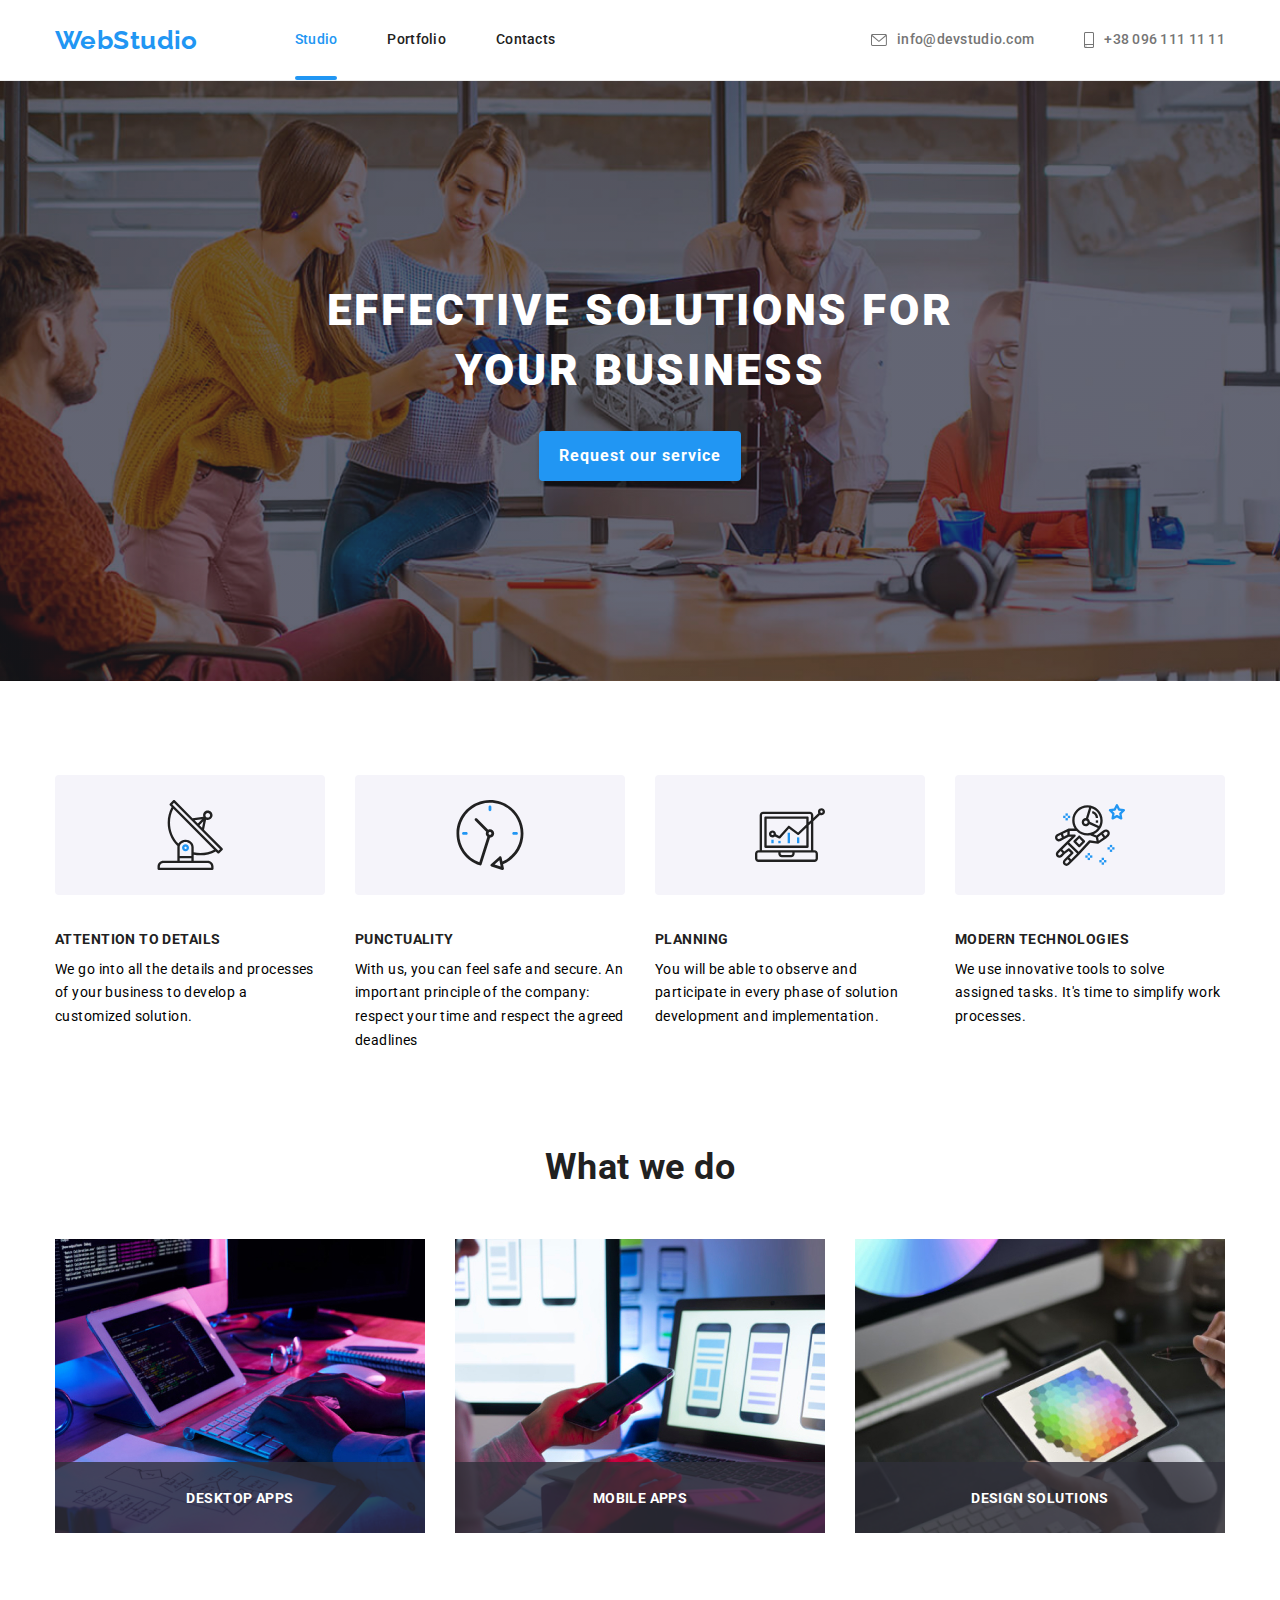
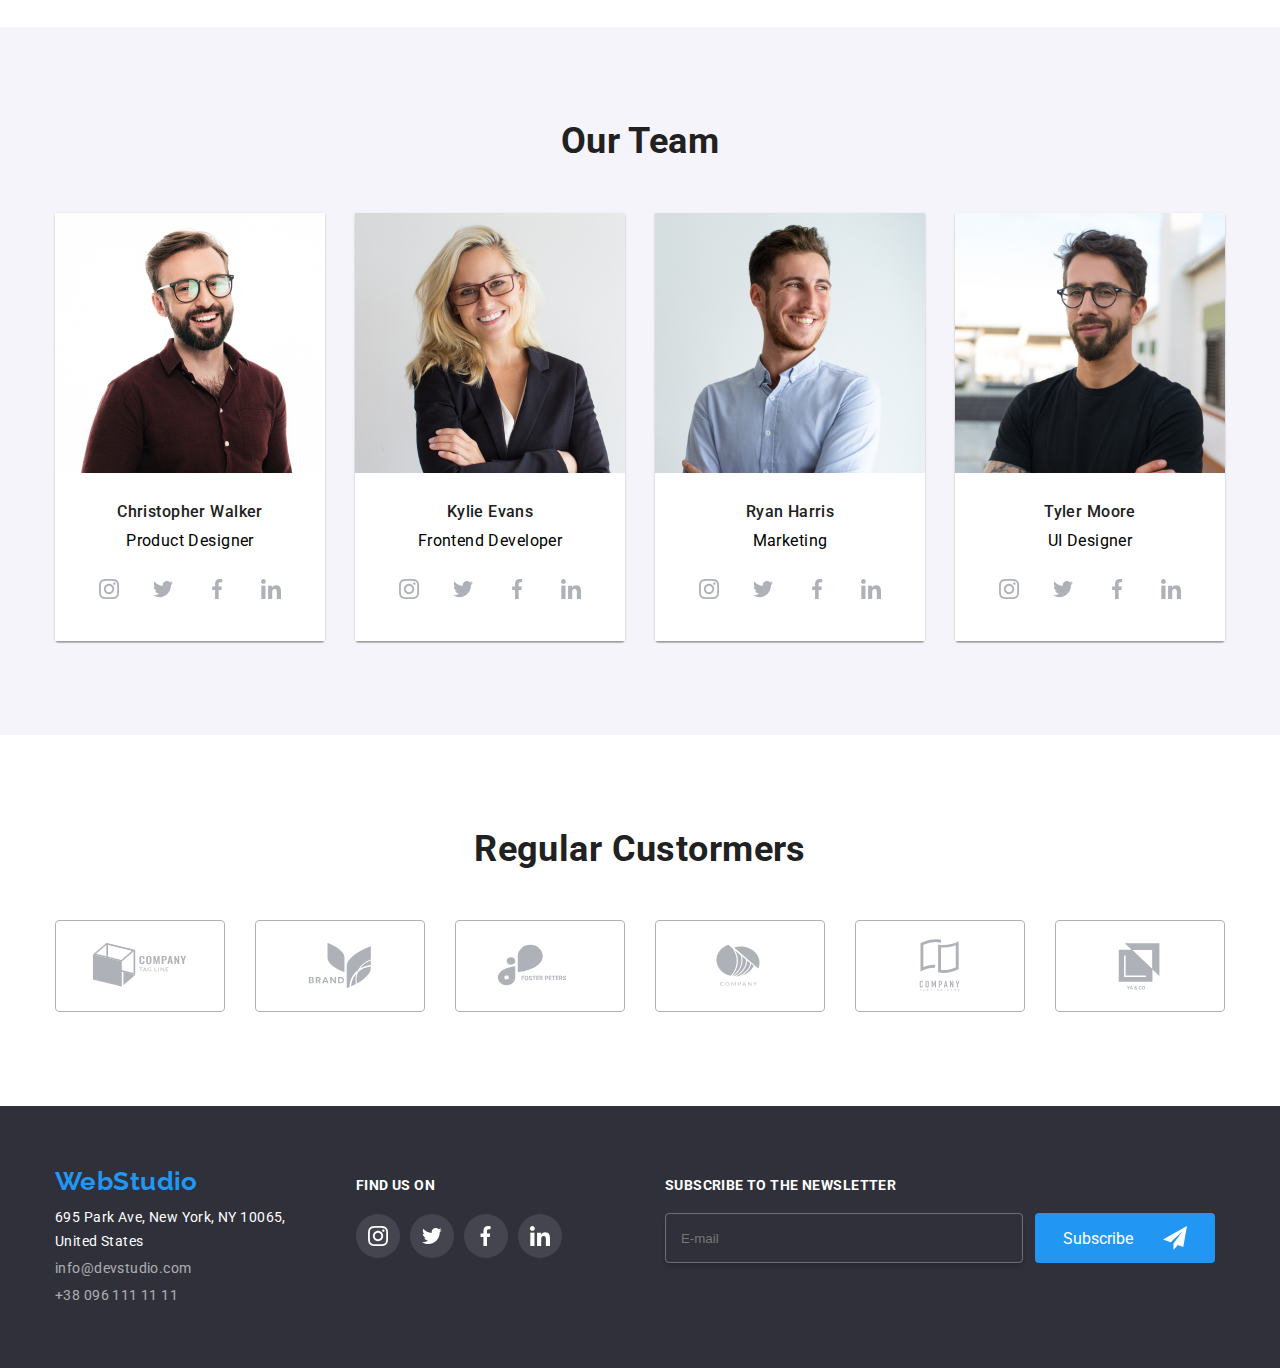
==== commit 05e4c0ed: "update" ====
--- a/index.html
+++ b/index.html
@@ -43,7 +43,7 @@
         </div>
     </header>
     <main class="main">
-        <section class="hero-section">
+        <section class="hero">
             <div class="container hero__container">
                 <h1 class="hero__title">EFFECTIVE SOLUTIONS FOR YOUR BUSINESS</h1>
                     <button class="hero__button"  type="button" data-modal-open>Request our service</button> 
@@ -300,58 +300,58 @@
         </section>
     </main>
     <footer class="footer">
-        <div class="container footer-container">
-            <div class="footer-left">
-        <a class="footer-logo" href="./index.html">WebStudio</a>
-        <address class="footer-address">
-           <a class="footer-location" href="https://goo.gl/maps/39EHeSABdAvS7GECA" target="_blank">695 Park Ave, New York, NY 10065,<br> United States</a>
-            <ul class="footer-list-contact">
-                <li class="footer-item"><a class="footer-item-link" href="mailto:info@devstudio.com">info@devstudio.com</a></li>
-                <li class="footer-item"><a class="footer-item-link" href="tel:380961111111">+38 096 111 11 11</a></li>
+        <div class="container footer__container">
+            <div class="footer__left">
+        <a class="footer__logo" href="./index.html">WebStudio</a>
+        <address class="footer__address">
+           <a class="footer__location" href="https://goo.gl/maps/39EHeSABdAvS7GECA" target="_blank">695 Park Ave, New York, NY 10065,<br> United States</a>
+            <ul class="footer__list-contact">
+                <li class="footer__item"><a class="footer__item-link" href="mailto:info@devstudio.com">info@devstudio.com</a></li>
+                <li class="footer__item"><a class="footer__item-link" href="tel:380961111111">+38 096 111 11 11</a></li>
             </ul>
         </address>
         </div>
-        <div class="footer-middle">
-            <h3 class="footer-middle-title"> FIND US ON</h3>
-            <ul class="footer-social-media">                
-                        <li class="footer-socials-item">
-                            <a class="footer-socials-link" href="#">
-                                <svg class="footer-socials-link-icon" width="20px" height="20px">
+        <div class="footer__middle">
+            <h3 class="footer__middle-title"> FIND US ON</h3>
+            <ul class="footer__social-media">                
+                        <li class="footer__socials-item">
+                            <a class="footer__socials-link" href="#">
+                                <svg class="footer__socials-link-icon" width="20px" height="20px">
                                     <use href="images/sprite.svg#icon-instagram-footer"></use>
                                 </svg>
                             </a>
                         </li>
-                        <li class="footer-socials-item">
-                            <a class="footer-socials-link" href="#">
-                                <svg class="footer-socials-link-icon" width="20px" height="20px">
+                        <li class="footer__socials-item">
+                            <a class="footer__socials-link" href="#">
+                                <svg class="footer__socials-link-icon" width="20px" height="20px">
                                     <use href="images/sprite.svg#icon-twitter-footer"></use>
                                 </svg>
                             </a>
                         </li>
-                        <li class="footer-socials-item">
-                            <a class="footer-socials-link" href="#">
-                                <svg class="footer-socials-link-icon" width="20px" height="20px">
+                        <li class="footer__socials-item">
+                            <a class="footer__socials-link" href="#">
+                                <svg class="footer__socials-link-icon" width="20px" height="20px">
                                     <use href="images/sprite.svg#icon-facebook-footer"></use>
                                 </svg>
                             </a>
                         </li>
-                        <li class="footer-socials-item">
-                            <a class="footer-socials-link" href="#">
-                                <svg class="footer-socials-link-icon" width="20px" height="20px">
+                        <li class="footer__socials-item">
+                            <a class="footer__socials-link" href="#">
+                                <svg class="footer__socials-link-icon" width="20px" height="20px">
                                     <use href="images/sprite.svg#icon-linkedin-footer"></use>
                                 </svg>
                             </a>
                         </li>
                 </ul>
             </div>
-            <div class="footer-right">
-                    <h3 class="footer-input-title">SUBSCRIBE TO THE NEWSLETTER</h3>
-                    <form action="#" class="footer-form">
-                        <label class="footer-form-label">
-                            <input class="footer-input" type="email" name="email" 
+            <div class="footer__right">
+                    <h3 class="footer__input-title">SUBSCRIBE TO THE NEWSLETTER</h3>
+                    <form action="#" class="footer__form">
+                        <label class="footer__form-label">
+                            <input class="footer__input" type="email" name="email" 
                             placeholder="E-mail">
                         </label>
-                        <button class="footer-button" type="submit">
+                        <button class="footer__button" type="submit">
                             Subscribe 
                             <svg class="send-icon" width="24px" height="24px">
                                 <use href="images\sprite.svg#icon-send"></use>
@@ -362,42 +362,42 @@
         </div>
     </footer>
     <div class="backdrop is-hidden" data-modal>
-        <div class="modal-widnow">
-            <button type="button" class="modal-button" data-modal-close><svg class="icon-close" width="30px" height="30px">
+        <div class="modal">
+            <button type="button" class="modal__button" data-modal-close><svg class="icon-close" width="30px" height="30px">
                 <use href="images/sprite.svg#icon-close"></use>
                 </svg>
             </button>
-            <form class="modal-form" name="customer__information">
-                <b class="modal-caption">Leave your information and we'll call you back</b>
-                <label class="modal-label">
+            <form class="modal__form" name="customer__information">
+                <b class="modal__caption">Leave your information and we'll call you back</b>
+                <label class="modal__label">
                     Name 
-                    <svg class="modal-icon" width="18px" height="18px">
+                    <svg class="modal__icon" width="18px" height="18px">
                         <use href="images\sprite.svg#icon-person"></use>
                     </svg>
-                    <input class="modal-input" type="text" name="full-name">
+                    <input class="modal__input" type="text" name="full-name">
                 </label>
-                <label class="modal-label">
+                <label class="modal__label">
                     Telephone
-                    <svg class="modal-icon" width="18px" height="18px">
+                    <svg class="modal__icon" width="18px" height="18px">
                         <use href="images\sprite.svg#icon-phone"></use>
                     </svg>
-                    <input class="modal-input" type="tel" name="phone-number">
+                    <input class="modal__input" type="tel" name="phone-number">
                 </label>
-                <label class="modal-label">
+                <label class="modal__label">
                     E-mail 
-                    <svg class="modal-icon" width="18px" height="18px">
+                    <svg class="modal__icon" width="18px" height="18px">
                         <use href="images\sprite.svg#icon-email"></use>
                     </svg>
-                    <input class="modal-input" type="email" name="email">           
+                    <input class="modal__input" type="email" name="email">           
                 </label>
-                <label class="modal-label">
+                <label class="modal__label">
                     Comments
-                    <textarea class="textarea-modal-input" name="comments" rows="5" placeholder="Enter the text"></textarea>
+                    <textarea class="modal__textarea-input" name="comments" rows="5" placeholder="Enter the text"></textarea>
                 </label>
                 <input class="checkbox" type="checkbox" name="terms" value="agree" required id="checkbox-policy"> 
-                <label class="modal-checkbox-label" for="checkbox-policy">
-                    <span class="modal-checkbox">
-                        <svg class="modal-checkmark" width="11px" height="8px">
+                <label class="modal__checkbox-label" for="checkbox-policy">
+                    <span class="modal__checkbox">
+                        <svg class="modal__checkmark" width="11px" height="8px">
                             <use href="images/sprite.svg#icon-checkmark"></use>
                         </svg>
                     </span>
--- a/css/main.min.css
+++ b/css/main.min.css
@@ -1 +1 @@
-ul{list-style:none;margin-top:0;margin-bottom:0;padding-left:0}.container{width:1200px;padding-left:15px;padding-right:15px;margin:0 auto}a{text-decoration:none}/*# sourceMappingURL=main.min.css.map */+.header{background:#fff;border-bottom:1px solid #ececec;display:flex}.header__container{display:flex}.header__navigation{display:flex;align-items:center}.header__logo{color:#2196f3;font-weight:700;font-size:26px;line-height:1.19;font-family:Raleway;margin-right:97px}.header__list-link{display:flex}.header__item:not(:last-child){margin-right:50px}.header__link{color:#212121;font-weight:500;font-size:14px;line-height:1.14;letter-spacing:.02em;padding-top:32px;padding-bottom:32px;display:block;transition:color 250ms cubic-bezier(0.4, 0, 0.2, 1)}.header__link:hover,.header__link:focus{color:#2196f3;text-decoration:underline}.header .current{color:#2196f3;position:relative;display:inline-block}.header .current::after{content:"";position:absolute;width:100%;height:4px;border-radius:2px;left:0;bottom:0;background-color:#2196f3;background:#2196f3}.header__list-contact{display:flex;margin-left:auto}.header__item-contact:not(:last-child){margin-right:50px}.header__item-contact-link{color:#757575;font-weight:500;font-size:14px;line-height:1.14;letter-spacing:.02em;padding-top:32px;padding-bottom:32px;display:flex;align-items:center;transition:color 250ms cubic-bezier(0.4, 0, 0.2, 1)}.header__item-contact-link:hover,.header__item-contact-link:focus{color:#2196f3}.header__item-contact-icon{margin-right:10px;fill:currentColor}.hero{background-color:#2f303a;padding-top:200px;padding-bottom:200px;background-image:linear-gradient(rgba(47, 48, 58, 0.4), rgba(47, 48, 58, 0.4)),url(../images/home-page-images/hero-background.jpg);background-repeat:no-repeat;background-position:center;background-size:cover}.hero__container{display:flex;justify-content:center;align-items:center;flex-direction:column}.hero__title{text-align:center;letter-spacing:.06em;font-weight:900;font-size:44px;line-height:1.36;color:#fff;width:696px;margin-bottom:30px}.hero__button{font-family:Roboto;font-weight:700;font-size:16px;line-height:1.87;letter-spacing:.06em;color:#fff;cursor:pointer;padding:10px 20px;background-color:#2196f3;box-shadow:0px 4px 4px rgba(0,0,0,.15);border-radius:4px;border:none;transition:background-color 250ms cubic-bezier(0.4, 0, 0.2, 1);transition:box-shadow 250ms cubic-bezier(0.4, 0, 0.2, 1)}.hero__button:hover,.hero__button:focus{background-color:#1976d2}.features{padding-top:94px;padding-bottom:94px}.features .features__title{position:absolute;width:1px;height:1px;margin:-1px;border:0;padding:0;white-space:nowrap;clip-path:inset(100%);clip:rect(0 0 0 0);overflow:hidden}.features .features__list{display:flex;flex-wrap:wrap}.features .features__item{width:270px}.features .features__item:not(:last-child){margin-right:30px}.features .features__image{width:270px;height:120px;background:#f5f4fa;border-radius:4px;margin-bottom:30px;padding-bottom:25px;padding-top:25px}.features .features__item-title{font-weight:700;font-size:14px;line-height:1.14;color:#212121;margin-bottom:10px}.features .features__item-text{font-size:14px;line-height:1.71}.job{padding-bottom:94px}.job__title{font-weight:700;font-size:36px;line-height:1.16;color:#212121;text-align:center;margin-bottom:50px}.job__list{display:flex}.job__item:not(:last-child){margin-right:30px}.job__item{position:relative}.job__item>.label{position:absolute;font-weight:700;font-size:14px;line-height:1.1428571429;bottom:0;right:0;left:0;text-align:center;letter-spacing:.03em;padding-top:28px;padding-bottom:27px;color:#fff;background-color:rgba(47,48,58,.8)}.team{background:#f5f4fa;padding-top:94px;padding-bottom:94px}.team__title{font-weight:700;font-size:36px;line-height:1.16;color:#212121;text-align:center;margin-bottom:50px}.team__list{display:flex;justify-content:center}.team__item{width:270px;box-shadow:0px 1px 3px rgba(0,0,0,.12),0px 1px 1px rgba(0,0,0,.14),0px 2px 1px rgba(0,0,0,.2);border-radius:0px 0px 4px 4px}.team__item:not(:last-child){margin-right:30px}.team__description{padding-top:30px;padding-bottom:30px;text-align:center;background-color:#fff}.team__item-name{font-weight:500;font-size:16px;line-height:1.18;color:#212121;margin-bottom:10px}.team__item-description{font-size:16px;line-height:1.18;margin-bottom:16px}.team__item-socials-list{display:flex;justify-content:center}.team__item-socials-item:not(:last-child){margin-right:10px}.team__item-socials-link{width:44px;height:44px;border-radius:50%;display:flex;align-items:center;justify-content:center;color:#afb1b8;transition:color 250ms cubic-bezier(0.4, 0, 0.2, 1)}.team__item-socials-link:hover,.team__item-socials-link:focus{color:#fff;background-color:#2196f3}.team__item-socials-link-icon{fill:currentColor}.customer{padding-top:94px;padding-bottom:94px}.customer__title{font-weight:700;font-size:36px;line-height:1.16;color:#212121;text-align:center;margin-bottom:50px}.customer__list{display:flex;justify-content:center}.customer__item:not(:last-child){margin-right:30px}.customer__link{border:1px solid #afb1b8;border-radius:4px;width:170px;height:92px;display:flex;align-items:center;justify-content:center;color:#afb1b8;transition:color 250ms cubic-bezier(0.4, 0, 0.2, 1)}.customer__link:hover,.customer__link:focus{border:1px solid #2196f3;color:#2196f3}.customer__link-icon{fill:currentColor}.card-overlay{position:relative;overflow:hidden}.card-overlay-text{color:#fff;background-color:rgba(33,149,243,.9);position:absolute;top:0;left:0;height:100%;width:100%;display:flex;align-items:center;padding:30px;overflow:auto;transform:translateY(100%);transition:transform 250ms cubic-bezier(0.4, 0, 0.2, 1)}.portfolio{padding-bottom:94px;padding-top:94px}.portfolio__navigation-button{font-family:Roboto;font-weight:500;font-size:16px;line-height:1.62;text-align:center;color:#000;cursor:pointer;background:#e5e5e5;padding:6px 26px;border-style:none;border-radius:4px;transition:color 250ms cubic-bezier(0.4, 0, 0.2, 1),background-color 250ms cubic-bezier(0.4, 0, 0.2, 1)}.portfolio__navigation-button:hover,.portfolio__navigation-button:focus{background-color:#2196f3;color:#fff;box-shadow:0px 4px 4px rgba(0,0,0,.25)}.portfolio__filters-list{display:flex;justify-content:center;margin-bottom:50px}.portfolio__list{display:flex;flex-wrap:wrap;margin-top:calc(-1*var(--card-gap));margin-left:calc(-1*var(--card-gap))}.portfolio__filters-item:not(:last-child){margin-right:8px;transition:color 250ms cubic-bezier(0.4, 0, 0.2, 1)}.portfolio__list-item:hover,.portfolio__list-item:focus{box-shadow:0px 1px 1px rgba(0,0,0,.12),0px 4px 4px rgba(0,0,0,.06),1px 4px 6px rgba(0,0,0,.16)}.portfolio__list-item{flex-basis:calc(33.3333333333% - 30px);margin-left:30px;margin-top:30px}.portfolio__list-item:hover .card-overlay-text,.portfolio__list-item:focus .card-overlay-text{transform:translateY(0%);cursor:pointer}.portfolio__description{border-bottom:1px solid #e5e5e5;border-left:1px solid #e5e5e5;border-right:1px solid #e5e5e5;padding-top:20px;padding-bottom:20px;padding-right:24px;padding-left:24px}.portfolio__list-header{font-weight:700;font-size:18px;line-height:2;letter-spacing:.06em;color:#212121}.portfolio__list-text{font-size:16px;line-height:1.87}.footer{background-color:#2f303a;padding-top:60px;padding-bottom:60px}.footer__logo{font-weight:700;font-size:26px;font-family:Raleway;color:#2196f3;line-height:1.19;margin-bottom:9px;display:block}.footer__location{font-size:14px;line-height:1.71;text-decoration:none;font-style:normal;color:#fff;margin-bottom:2px;display:block;transition:color 250ms cubic-bezier(0.4, 0, 0.2, 1)}.footer__location:hover,.footer__location:hover{color:#2196f3}.footer__item:not(:last-child){margin-bottom:2px}.footer__item-link{font-size:14px;color:#fff;opacity:.6;line-height:1.71;text-decoration:none;font-style:normal;transition:color 250ms cubic-bezier(0.4, 0, 0.2, 1)}.footer__item-link:hover,.footer__item-link:focus{color:#2196f3}.footer__middle-title{font-size:14px;line-height:1.14;font-weight:700;font-family:Roboto;color:#fff;margin-bottom:20px}.footer__container{display:flex;align-items:baseline}.footer__left{margin-right:70px}.footer__middle{margin-right:93px}.footer__social-media{display:flex}.footer__socials-link{width:44px;height:44px;margin-right:10px;border-radius:50%;display:flex;align-items:center;justify-content:center;background-color:rgba(255,255,255,.1);transition:color 250ms cubic-bezier(0.4, 0, 0.2, 1)}.footer__socials-link:hover,.footer__socials-link:focus{background-color:#2196f3}.footer__socials-link-icon{cursor:pointer}.footer__form{display:flex}.footer__form-label{margin-right:12px}.footer__input-title{font-size:14px;line-height:1.1428571429;color:#fff;margin-bottom:20px}.footer__input{padding:15px;width:358px;height:50px;background-color:rgba(0,0,0,0);border:1px solid rgba(255,255,255,.3);box-shadow:0px 4px 4px rgba(0,0,0,.15);border-radius:4px;outline:none;transition:color 250ms cubic-bezier(0.4, 0, 0.2, 1);transition:background-color 250ms cubic-bezier(0.4, 0, 0.2, 1);transition:border-color 250ms cubic-bezier(0.4, 0, 0.2, 1)}.footer__input:hover,.footer__input:focus{color:#fff;background-color:rgba(0,0,0,0);border-color:#fff}.footer__button{border:none;padding:10px 28px;border-radius:4px;display:flex;align-items:center;justify-content:center;background-color:#2196f3;color:#fff;font-size:16px;cursor:pointer;font-family:"Roboto";transition:background-color 250ms cubic-bezier(0.4, 0, 0.2, 1)}.footer .send-icon{margin-left:30px}.footer__button:hover,.footer__button:focus{background-color:#1976d2}.backdrop{position:fixed;top:0;left:0;height:100vh;width:100vw;visibility:visible;opacity:1;background-color:rgba(0,0,0,.2);transition:opacity 250ms cubic-bezier(0.4, 0, 0.2, 1),visbility 250ms cubic-bezier(0.4, 0, 0.2, 1)}.is-hidden{opacity:0;visibility:hidden;pointer-events:none}.icon-close:hover{fill:#2196f3}.checkbox:checked+.modal__checkbox-label>.modal__checkbox{background-color:#2196f3;border:none}.form-button{margin-bottom:40px;margin-left:110px;border:none;padding:16px 80px;border-radius:4px;background-color:#2196f3;color:#fff;font-size:16px;font-weight:700;cursor:pointer;box-shadow:0px 1px 1px rgba(0,0,0,.12),0px 4px 4px rgba(0,0,0,.06),1px 4px 6px rgba(0,0,0,.16);transition:background-color 250ms cubic-bezier(0.4, 0, 0.2, 1)}.form-button:hover,.form-button:focus{background-color:#1976d2}.checkbox{position:absolute;width:1px;height:1px;margin:-1px;border:0;padding:0;white-space:nowrap;clip-path:inset(100%);clip:rect(0 0 0 0);overflow:hidden}.modal{position:absolute;width:528px;min-height:581px;background-color:#fff;box-shadow:0px 1px 3px rgba(0,0,0,.12),0px 1px 1px rgba(0,0,0,.14),0px 2px 1px rgba(0,0,0,.2);border-radius:4px;top:50%;left:50%;transform:translate(-50%, -50%);padding:8px}.modal__button{float:right;border-style:none;background-color:#fff;border-radius:50%;border:1px solid rgba(0,0,0,.1);cursor:pointer;width:30px;height:30px;display:flex;align-items:center;justify-content:center}.modal__form{padding-top:40px;padding-right:39px;padding-left:41px}.modal__label{display:flex;flex-direction:column;font-family:Roboto;font-weight:400;font-size:12px;position:relative}.modal__icon{position:absolute;top:52%;margin-left:12px;margin-bottom:11px;fill:#000}.modal__input{border:1px solid rgba(33,33,33,.2);border-radius:4px;height:40px;transition:border-color 250ms cubic-bezier(0.4, 0, 0.2, 1);padding-left:33px}.modal__textarea-input{border:1px solid rgba(33,33,33,.2);border-radius:4px;height:120px;font-size:14px;font-weight:400px;font-family:"Roboto";padding:12px 16px;transition:border-color 250ms cubic-bezier(0.4, 0, 0.2, 1)}.modal__textarea-input:hover,.modal__textarea-input:focus{border-color:#2196f3}.modal__label:not(:last-child){border-color:#2196f3}.modal__input:hover,.modal__input:focus{border-color:#2196f3}.modal__label:hover .modal__icon,.modal__label:focus .modal__icon{fill:#2196f3}.modal__caption{font-size:20px;font-weight:700;font-family:"Roboto";line-height:1.15;color:rgba(0,0,0,0)}.modal__checkbox-label{padding-top:20px;padding-left:20px;padding-bottom:30px;display:flex;cursor:pointer}.modal__checkbox{width:15px;height:15px;border:1px solid #000;border-radius:2px;margin-right:8px;margin-top:5px;display:flex;align-items:center;justify-content:center}ul{list-style:none;margin-top:0;margin-bottom:0;padding-left:0}.container{width:1200px;padding-left:15px;padding-right:15px;margin:0 auto}a{text-decoration:none}body{font-family:Roboto,sans-serif;color:var(--primary-text-color);font-style:normal;font-weight:400;font-size:14px;line-height:1.7142857143;letter-spacing:.03em;margin:0}*,*::before,*::after{box-sizing:border-box}p,h1,h2,h3,h4,h5,h6{margin-top:0;margin-bottom:0}img{display:block;max-width:100%;height:auto}/*# sourceMappingURL=main.min.css.map */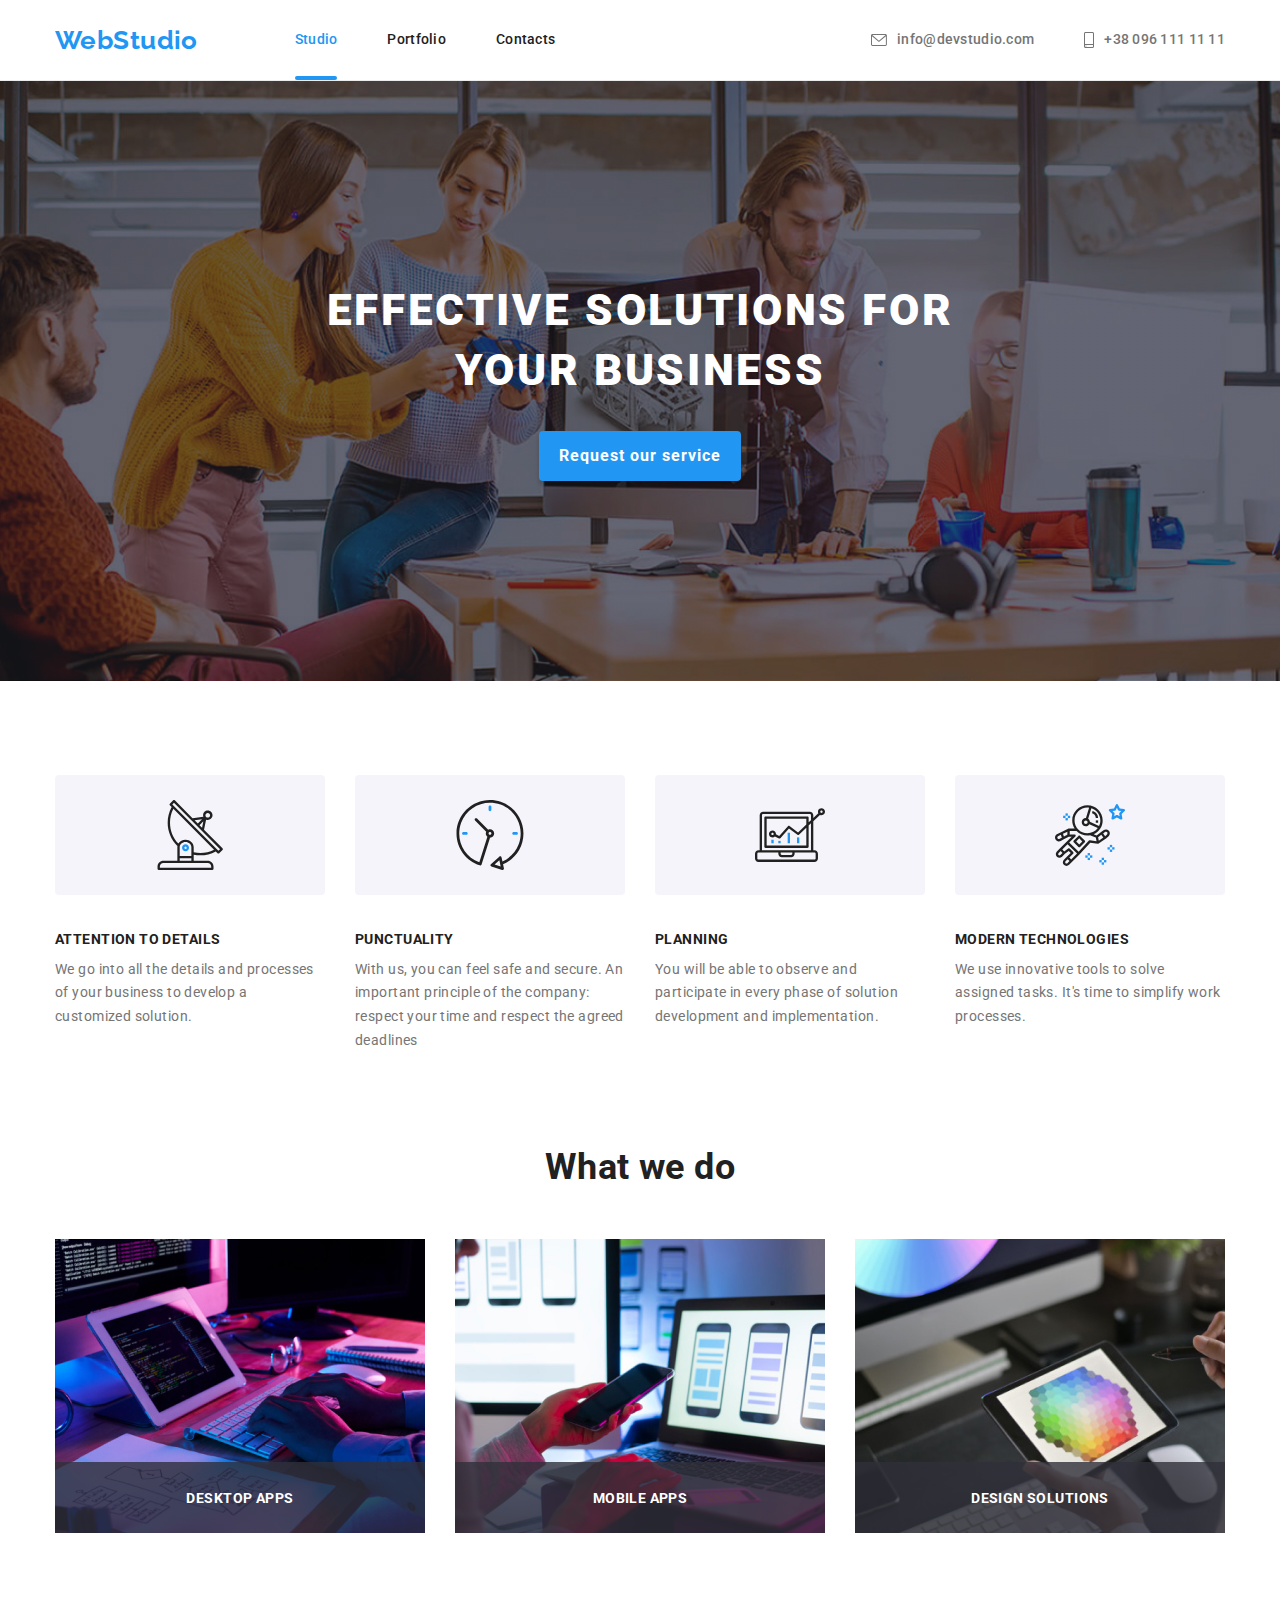
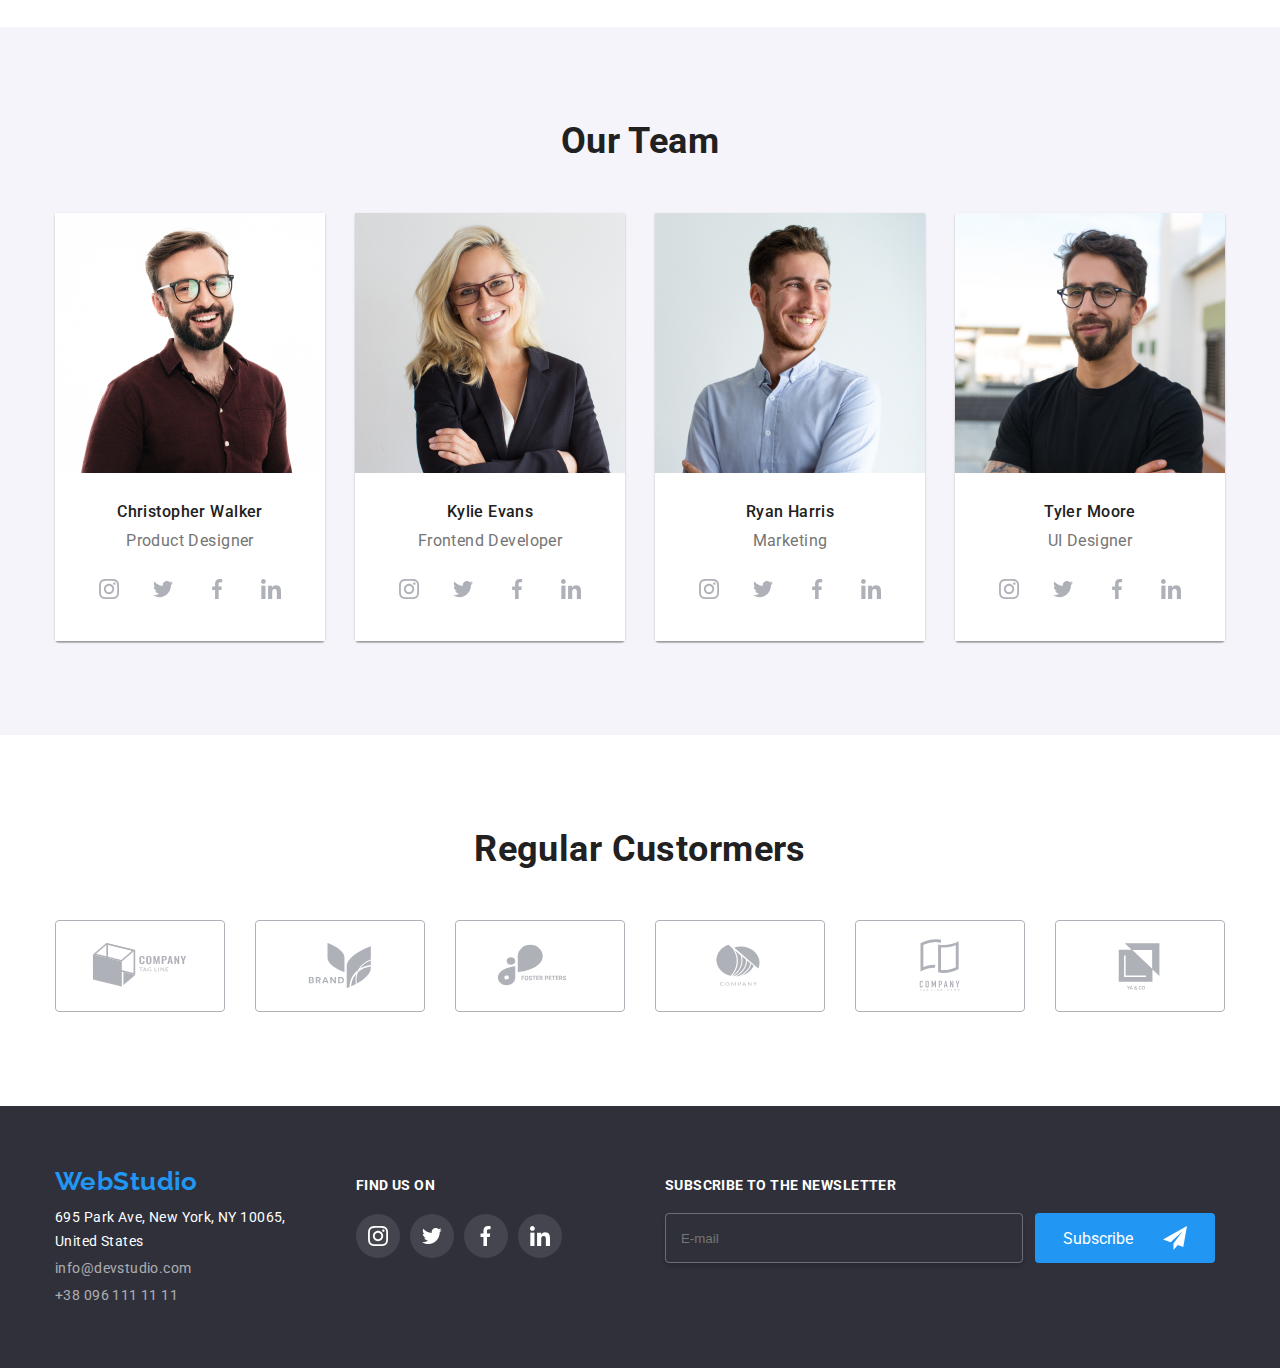
==== commit fb491cd1: "update" ====
--- a/index.html
+++ b/index.html
@@ -9,7 +9,7 @@
     <link rel="preconnect" href="https://fonts.gstatic.com" crossorigin>
     <link href="https://fonts.googleapis.com/css2?family=Raleway:wght@700&family=Roboto:wght@400;500;700;900&display=swap" rel="stylesheet">   
     <link rel="stylesheet" href="node_modules/modern-normalize/modern-normalize.css">
-    <link rel="stylesheet" href="css/main.min.css">
+    <link rel="stylesheet" href="css/main.css">
 </head>
 <body>
     <header class="header">
--- a/css/main.css
+++ b/css/main.css
@@ -0,0 +1,748 @@
+.header {
+  background: #FFFFFF;
+  border-bottom: 1px solid #ECECEC;
+  display: flex;
+}
+.header .header__container {
+  display: flex;
+}
+.header .header__navigation {
+  display: flex;
+  align-items: center;
+}
+.header .header__logo {
+  color: #2196F3;
+  font-weight: 700;
+  font-size: 26px;
+  line-height: 1.19;
+  font-family: Raleway;
+  margin-right: 97px;
+}
+.header .header__list-link {
+  display: flex;
+}
+.header .header__item:not(:last-child) {
+  margin-right: 50px;
+}
+.header .header__link {
+  color: #212121;
+  font-weight: 500;
+  font-size: 14px;
+  line-height: 1.14;
+  letter-spacing: 0.02em;
+  padding-top: 32px;
+  padding-bottom: 32px;
+  display: block;
+  transition: color 250ms cubic-bezier(0.4, 0, 0.2, 1);
+}
+.header .header__link:hover, .header .header__link:focus {
+  color: #2196F3;
+  text-decoration: underline;
+}
+.header .current {
+  color: #2196F3;
+  position: relative;
+  display: inline-block;
+}
+.header .current::after {
+  content: "";
+  position: absolute;
+  width: 100%;
+  height: 4px;
+  border-radius: 2px;
+  left: 0;
+  bottom: 0;
+  background-color: #2196F3;
+  background: #2196F3;
+}
+.header .header__list-contact {
+  display: flex;
+  margin-left: auto;
+}
+.header .header__item-contact:not(:last-child) {
+  margin-right: 50px;
+}
+.header .header__item-contact-link {
+  color: #757575;
+  font-weight: 500;
+  font-size: 14px;
+  line-height: 1.14;
+  letter-spacing: 0.02em;
+  padding-top: 32px;
+  padding-bottom: 32px;
+  display: flex;
+  align-items: center;
+  transition: color 250ms cubic-bezier(0.4, 0, 0.2, 1);
+}
+.header .header__item-contact-link:hover, .header .header__item-contact-link:focus {
+  color: #2196F3;
+}
+.header .header__item-contact-icon {
+  margin-right: 10px;
+  fill: currentColor;
+}
+
+.hero {
+  background-color: #2F303A;
+  padding-top: 200px;
+  padding-bottom: 200px;
+  background-image: linear-gradient(rgba(47, 48, 58, 0.4), rgba(47, 48, 58, 0.4)), url(../images/home-page-images/hero-background.jpg);
+  background-repeat: no-repeat;
+  background-position: center;
+  background-size: cover;
+}
+.hero .hero__container {
+  display: flex;
+  justify-content: center;
+  align-items: center;
+  flex-direction: column;
+}
+.hero .hero__title {
+  text-align: center;
+  letter-spacing: 0.06em;
+  font-weight: 900;
+  font-size: 44px;
+  line-height: 1.36;
+  color: #FFFFFF;
+  width: 696px;
+  margin-bottom: 30px;
+}
+.hero .hero__button {
+  font-family: Roboto;
+  font-weight: 700;
+  font-size: 16px;
+  line-height: 1.87;
+  letter-spacing: 0.06em;
+  color: #FFFFFF;
+  cursor: pointer;
+  padding: 10px 20px;
+  background-color: #2196F3;
+  box-shadow: 0px 4px 4px rgba(0, 0, 0, 0.15);
+  border-radius: 4px;
+  border: none;
+  transition: background-color 250ms cubic-bezier(0.4, 0, 0.2, 1);
+  transition: box-shadow 250ms cubic-bezier(0.4, 0, 0.2, 1);
+}
+.hero .hero__button:hover, .hero .hero__button:focus {
+  background-color: #1976d2;
+}
+
+.features {
+  padding-top: 94px;
+  padding-bottom: 94px;
+}
+.features .features__title {
+  position: absolute;
+  width: 1px;
+  height: 1px;
+  margin: -1px;
+  border: 0;
+  padding: 0;
+  white-space: nowrap;
+  clip-path: inset(100%);
+  clip: rect(0 0 0 0);
+  overflow: hidden;
+}
+.features .features__list {
+  display: flex;
+  flex-wrap: wrap;
+}
+.features .features__item {
+  width: 270px;
+}
+.features .features__item:not(:last-child) {
+  margin-right: 30px;
+}
+.features .features__image {
+  width: 270px;
+  height: 120px;
+  background: #F5F4FA;
+  border-radius: 4px;
+  margin-bottom: 30px;
+  padding-bottom: 25px;
+  padding-top: 25px;
+}
+.features .features__item-title {
+  font-weight: 700;
+  font-size: 14px;
+  line-height: 1.14;
+  color: #212121;
+  margin-bottom: 10px;
+}
+.features .features__item-text {
+  font-size: 14px;
+  line-height: 1.71;
+}
+
+.job {
+  padding-bottom: 94px;
+}
+.job .job__title {
+  font-weight: 700;
+  font-size: 36px;
+  line-height: 1.16;
+  color: #212121;
+  text-align: center;
+  margin-bottom: 50px;
+}
+.job .job__list {
+  display: flex;
+}
+.job .job__item {
+  position: relative;
+}
+.job .job__item:not(:last-child) {
+  margin-right: 30px;
+}
+.job .job__item > .label {
+  position: absolute;
+  font-weight: 700;
+  font-size: 14px;
+  line-height: 1.1428571429;
+  bottom: 0;
+  right: 0;
+  left: 0;
+  text-align: center;
+  letter-spacing: 0.03em;
+  padding-top: 28px;
+  padding-bottom: 27px;
+  color: #FFFFFF;
+  background-color: rgba(47, 48, 58, 0.8);
+}
+
+.team {
+  background: #F5F4FA;
+  padding-top: 94px;
+  padding-bottom: 94px;
+}
+.team__title {
+  font-weight: 700;
+  font-size: 36px;
+  line-height: 1.16;
+  color: #212121;
+  text-align: center;
+  margin-bottom: 50px;
+}
+.team__list {
+  display: flex;
+  justify-content: center;
+}
+.team__item {
+  width: 270px;
+  box-shadow: 0px 1px 3px rgba(0, 0, 0, 0.12), 0px 1px 1px rgba(0, 0, 0, 0.14), 0px 2px 1px rgba(0, 0, 0, 0.2);
+  border-radius: 0px 0px 4px 4px;
+}
+.team__item:not(:last-child) {
+  margin-right: 30px;
+}
+.team__description {
+  padding-top: 30px;
+  padding-bottom: 30px;
+  text-align: center;
+  background-color: #FFFFFF;
+}
+.team__item-name {
+  font-weight: 500;
+  font-size: 16px;
+  line-height: 1.18;
+  color: #212121;
+  margin-bottom: 10px;
+}
+.team__item-description {
+  font-size: 16px;
+  line-height: 1.18;
+  margin-bottom: 16px;
+}
+.team__item-socials-list {
+  display: flex;
+  justify-content: center;
+}
+.team__item-socials-item:not(:last-child) {
+  margin-right: 10px;
+}
+.team__item-socials-link {
+  width: 44px;
+  height: 44px;
+  border-radius: 50%;
+  display: flex;
+  align-items: center;
+  justify-content: center;
+  color: #AFB1B8;
+  transition: color 250ms cubic-bezier(0.4, 0, 0.2, 1);
+}
+.team__item-socials-link:hover, .team__item-socials-link:focus {
+  color: #FFFFFF;
+  background-color: #2196F3;
+}
+.team__item-socials-link-icon {
+  fill: currentColor;
+}
+
+.customer {
+  padding-top: 94px;
+  padding-bottom: 94px;
+}
+.customer .customer__title {
+  font-weight: 700;
+  font-size: 36px;
+  line-height: 1.16;
+  color: #212121;
+  text-align: center;
+  margin-bottom: 50px;
+}
+.customer .customer__list {
+  display: flex;
+  justify-content: center;
+}
+.customer .customer__item:not(:last-child) {
+  margin-right: 30px;
+}
+.customer .customer__link {
+  border: 1px solid #AFB1B8;
+  border-radius: 4px;
+  width: 170px;
+  height: 92px;
+  display: flex;
+  align-items: center;
+  justify-content: center;
+  color: #AFB1B8;
+  transition: color 250ms cubic-bezier(0.4, 0, 0.2, 1);
+}
+.customer .customer__link:hover, .customer .customer__link:focus {
+  border: 1px solid #2196F3;
+  color: #2196F3;
+}
+.customer .customer__link-icon {
+  fill: currentColor;
+}
+
+.card-overlay {
+  position: relative;
+  overflow: hidden;
+}
+
+.card-overlay-text {
+  color: #FFFFFF;
+  background-color: rgba(33, 149, 243, 0.9);
+  position: absolute;
+  top: 0;
+  left: 0;
+  height: 100%;
+  width: 100%;
+  display: flex;
+  align-items: center;
+  padding: 30px;
+  overflow: auto;
+  transform: translateY(100%);
+  transition: transform 250ms cubic-bezier(0.4, 0, 0.2, 1);
+}
+
+.portfolio {
+  padding-bottom: 94px;
+  padding-top: 94px;
+}
+.portfolio__navigation-button {
+  font-family: Roboto;
+  font-weight: 500;
+  font-size: 16px;
+  line-height: 1.62;
+  text-align: center;
+  color: black;
+  cursor: pointer;
+  background: #E5E5E5;
+  padding: 6px 26px;
+  border-style: none;
+  border-radius: 4px;
+  transition: color 250ms cubic-bezier(0.4, 0, 0.2, 1), background-color 250ms cubic-bezier(0.4, 0, 0.2, 1);
+}
+.portfolio__navigation-button:hover, .portfolio__navigation-button:focus {
+  background-color: #2196F3;
+  color: #FFFFFF;
+  box-shadow: 0px 4px 4px rgba(0, 0, 0, 0.25);
+}
+.portfolio__filters-list {
+  display: flex;
+  justify-content: center;
+  margin-bottom: 50px;
+}
+.portfolio__list {
+  display: flex;
+  flex-wrap: wrap;
+  margin-top: calc(-1 * var(--card-gap));
+  margin-left: calc(-1 * var(--card-gap));
+}
+.portfolio__filters-item:not(:last-child) {
+  margin-right: 8px;
+  transition: color 250ms cubic-bezier(0.4, 0, 0.2, 1);
+}
+.portfolio__list-item:hover, .portfolio__list-item:focus {
+  box-shadow: 0px 1px 1px rgba(0, 0, 0, 0.12), 0px 4px 4px rgba(0, 0, 0, 0.06), 1px 4px 6px rgba(0, 0, 0, 0.16);
+}
+.portfolio__list-item {
+  flex-basis: calc(33.3333333333% - 30px);
+  margin-left: 30px;
+  margin-top: 30px;
+}
+.portfolio__list-item:hover .card-overlay-text, .portfolio__list-item:focus .card-overlay-text {
+  transform: translateY(0%);
+  cursor: pointer;
+}
+.portfolio__description {
+  border-bottom: 1px solid #E5E5E5;
+  border-left: 1px solid #E5E5E5;
+  border-right: 1px solid #E5E5E5;
+  padding-top: 20px;
+  padding-bottom: 20px;
+  padding-right: 24px;
+  padding-left: 24px;
+}
+.portfolio__list-header {
+  font-weight: 700;
+  font-size: 18px;
+  line-height: 2;
+  letter-spacing: 0.06em;
+  color: #212121;
+}
+.portfolio__list-text {
+  font-size: 16px;
+  line-height: 1.87;
+}
+
+.footer {
+  background-color: #2F303A;
+  padding-top: 60px;
+  padding-bottom: 60px;
+}
+.footer .footer__logo {
+  font-weight: 700;
+  font-size: 26px;
+  font-family: Raleway;
+  color: #2196F3;
+  line-height: 1.19;
+  margin-bottom: 9px;
+  display: block;
+}
+.footer .footer__location {
+  font-size: 14px;
+  line-height: 1.71;
+  text-decoration: none;
+  font-style: normal;
+  color: #FFFFFF;
+  margin-bottom: 2px;
+  display: block;
+  transition: color 250ms cubic-bezier(0.4, 0, 0.2, 1);
+}
+.footer .footer__location:hover, .footer .footer__location:hover {
+  color: #2196F3;
+}
+.footer .footer__item:not(:last-child) {
+  margin-bottom: 2px;
+}
+.footer .footer__item-link {
+  font-size: 14px;
+  color: #FFFFFF;
+  opacity: 0.6;
+  line-height: 1.71;
+  text-decoration: none;
+  font-style: normal;
+  transition: color 250ms cubic-bezier(0.4, 0, 0.2, 1);
+}
+.footer .footer__item-link:hover, .footer .footer__item-link:focus {
+  color: #2196F3;
+}
+.footer .footer__middle-title {
+  font-size: 14px;
+  line-height: 1.14;
+  font-weight: 700;
+  font-family: Roboto;
+  color: #FFFFFF;
+  margin-bottom: 20px;
+}
+.footer .footer__container {
+  display: flex;
+  align-items: baseline;
+}
+.footer .footer__left {
+  margin-right: 70px;
+}
+.footer .footer__middle {
+  margin-right: 93px;
+}
+.footer .footer__social-media {
+  display: flex;
+}
+.footer .footer__socials-link {
+  width: 44px;
+  height: 44px;
+  margin-right: 10px;
+  border-radius: 50%;
+  display: flex;
+  align-items: center;
+  justify-content: center;
+  background-color: rgba(255, 255, 255, 0.1);
+  transition: color 250ms cubic-bezier(0.4, 0, 0.2, 1);
+}
+.footer .footer__socials-link:hover, .footer .footer__socials-link:focus {
+  background-color: #2196F3;
+}
+.footer .footer__socials-link-icon {
+  cursor: pointer;
+}
+.footer .footer__form {
+  display: flex;
+}
+.footer .footer__form-label {
+  margin-right: 12px;
+}
+.footer .footer__input-title {
+  font-size: 14px;
+  line-height: 1.1428571429;
+  color: #FFFFFF;
+  margin-bottom: 20px;
+}
+.footer .footer__input {
+  padding: 15px;
+  width: 358px;
+  height: 50px;
+  background-color: transparent;
+  border: 1px solid rgba(255, 255, 255, 0.3);
+  box-shadow: 0px 4px 4px rgba(0, 0, 0, 0.15);
+  border-radius: 4px;
+  outline: none;
+  transition: color 250ms cubic-bezier(0.4, 0, 0.2, 1);
+  transition: background-color 250ms cubic-bezier(0.4, 0, 0.2, 1);
+  transition: border-color 250ms cubic-bezier(0.4, 0, 0.2, 1);
+}
+.footer .footer__input:hover, .footer .footer__input:focus {
+  color: #FFFFFF;
+  background-color: transparent;
+  border-color: #FFFFFF;
+}
+.footer__button {
+  border: none;
+  padding: 10px 28px;
+  border-radius: 4px;
+  display: flex;
+  align-items: center;
+  justify-content: center;
+  background-color: #2196F3;
+  color: #FFFFFF;
+  font-size: 16px;
+  cursor: pointer;
+  font-family: "Roboto";
+  transition: background-color 250ms cubic-bezier(0.4, 0, 0.2, 1);
+}
+.footer__button:hover .footer__button:focus {
+  background-color: #1976d2;
+}
+.footer .send-icon {
+  margin-left: 30px;
+}
+
+.backdrop {
+  position: fixed;
+  top: 0;
+  left: 0;
+  height: 100vh;
+  width: 100vw;
+  visibility: visible;
+  opacity: 1;
+  background-color: rgba(0, 0, 0, 0.2);
+  transition: opacity 250ms cubic-bezier(0.4, 0, 0.2, 1), visbility 250ms cubic-bezier(0.4, 0, 0.2, 1);
+}
+
+.is-hidden {
+  opacity: 0;
+  visibility: hidden;
+  pointer-events: none;
+}
+
+.icon-close:hover {
+  fill: #2196F3;
+}
+
+.checkbox:checked + .modal__checkbox-label > .modal__checkbox {
+  background-color: #2196F3;
+  border: none;
+}
+
+.form-button {
+  margin-bottom: 40px;
+  margin-left: 110px;
+  border: none;
+  padding: 16px 80px;
+  border-radius: 4px;
+  background-color: #2196F3;
+  color: #FFFFFF;
+  font-size: 16px;
+  font-weight: 700;
+  cursor: pointer;
+  box-shadow: 0px 1px 1px rgba(0, 0, 0, 0.12), 0px 4px 4px rgba(0, 0, 0, 0.06), 1px 4px 6px rgba(0, 0, 0, 0.16);
+  transition: background-color 250ms cubic-bezier(0.4, 0, 0.2, 1);
+}
+
+.form-button:hover,
+.form-button:focus {
+  background-color: #1976d2;
+}
+
+.checkbox {
+  position: absolute;
+  width: 1px;
+  height: 1px;
+  margin: -1px;
+  border: 0;
+  padding: 0;
+  white-space: nowrap;
+  clip-path: inset(100%);
+  clip: rect(0 0 0 0);
+  overflow: hidden;
+}
+
+.modal {
+  position: absolute;
+  width: 528px;
+  min-height: 581px;
+  background-color: #FFFFFF;
+  box-shadow: 0px 1px 3px rgba(0, 0, 0, 0.12), 0px 1px 1px rgba(0, 0, 0, 0.14), 0px 2px 1px rgba(0, 0, 0, 0.2);
+  border-radius: 4px;
+  top: 50%;
+  left: 50%;
+  transform: translate(-50%, -50%);
+  padding: 8px;
+}
+.modal__button {
+  float: right;
+  border-style: none;
+  background-color: #FFFFFF;
+  border-radius: 50%;
+  border: 1px solid rgba(0, 0, 0, 0.1);
+  cursor: pointer;
+  width: 30px;
+  height: 30px;
+  display: flex;
+  align-items: center;
+  justify-content: center;
+}
+.modal__form {
+  padding-top: 40px;
+  padding-right: 39px;
+  padding-left: 41px;
+}
+.modal__label {
+  display: flex;
+  flex-direction: column;
+  font-family: Roboto;
+  font-weight: 400;
+  font-size: 12px;
+  position: relative;
+}
+.modal__icon {
+  position: absolute;
+  top: 52%;
+  margin-left: 12px;
+  margin-bottom: 11px;
+  fill: black;
+}
+.modal__input {
+  border: 1px solid rgba(33, 33, 33, 0.2);
+  border-radius: 4px;
+  height: 40px;
+  transition: border-color 250ms cubic-bezier(0.4, 0, 0.2, 1);
+  padding-left: 33px;
+}
+.modal__textarea-input {
+  border: 1px solid rgba(33, 33, 33, 0.2);
+  border-radius: 4px;
+  height: 120px;
+  font-size: 14px;
+  font-weight: 400px;
+  font-family: "Roboto";
+  padding: 12px 16px;
+  transition: border-color 250ms cubic-bezier(0.4, 0, 0.2, 1);
+}
+.modal__textarea-input:hover, .modal__textarea-input:focus {
+  border-color: #2196F3;
+  outline: none;
+}
+.modal__label:not(:last-child) {
+  border-color: #2196F3;
+}
+.modal__input:hover, .modal__input:focus {
+  border-color: #2196F3;
+  outline: none;
+}
+.modal__label:hover .modal__icon, .modal__label:focus .modal__icon {
+  fill: #2196F3;
+}
+.modal__caption {
+  font-size: 20px;
+  font-weight: 700;
+  font-family: "Roboto";
+  line-height: 1.15;
+  color: black;
+}
+.modal__checkbox-label {
+  padding-top: 20px;
+  padding-left: 20px;
+  padding-bottom: 30px;
+  display: flex;
+  cursor: pointer;
+}
+.modal__checkbox {
+  width: 15px;
+  height: 15px;
+  border: 1px solid black;
+  border-radius: 2px;
+  margin-right: 8px;
+  margin-top: 5px;
+  display: flex;
+  align-items: center;
+  justify-content: center;
+}
+
+.container {
+  width: 1200px;
+  padding-left: 15px;
+  padding-right: 15px;
+  margin: 0 auto;
+}
+
+ul {
+  list-style: none;
+  margin-top: 0;
+  margin-bottom: 0;
+  padding-left: 0;
+}
+
+a {
+  text-decoration: none;
+}
+
+body {
+  font-family: Roboto, sans-serif;
+  color: #757575;
+  font-style: normal;
+  font-weight: 400;
+  font-size: 14px;
+  line-height: 1.7142857143;
+  letter-spacing: 0.03em;
+  margin: 0;
+}
+
+*,
+*::before,
+*::after {
+  box-sizing: border-box;
+}
+
+p, h1, h2, h3, h4, h5, h6 {
+  margin-top: 0;
+  margin-bottom: 0;
+}
+
+img {
+  display: block;
+  max-width: 100%;
+  height: auto;
+}/*# sourceMappingURL=main.css.map */